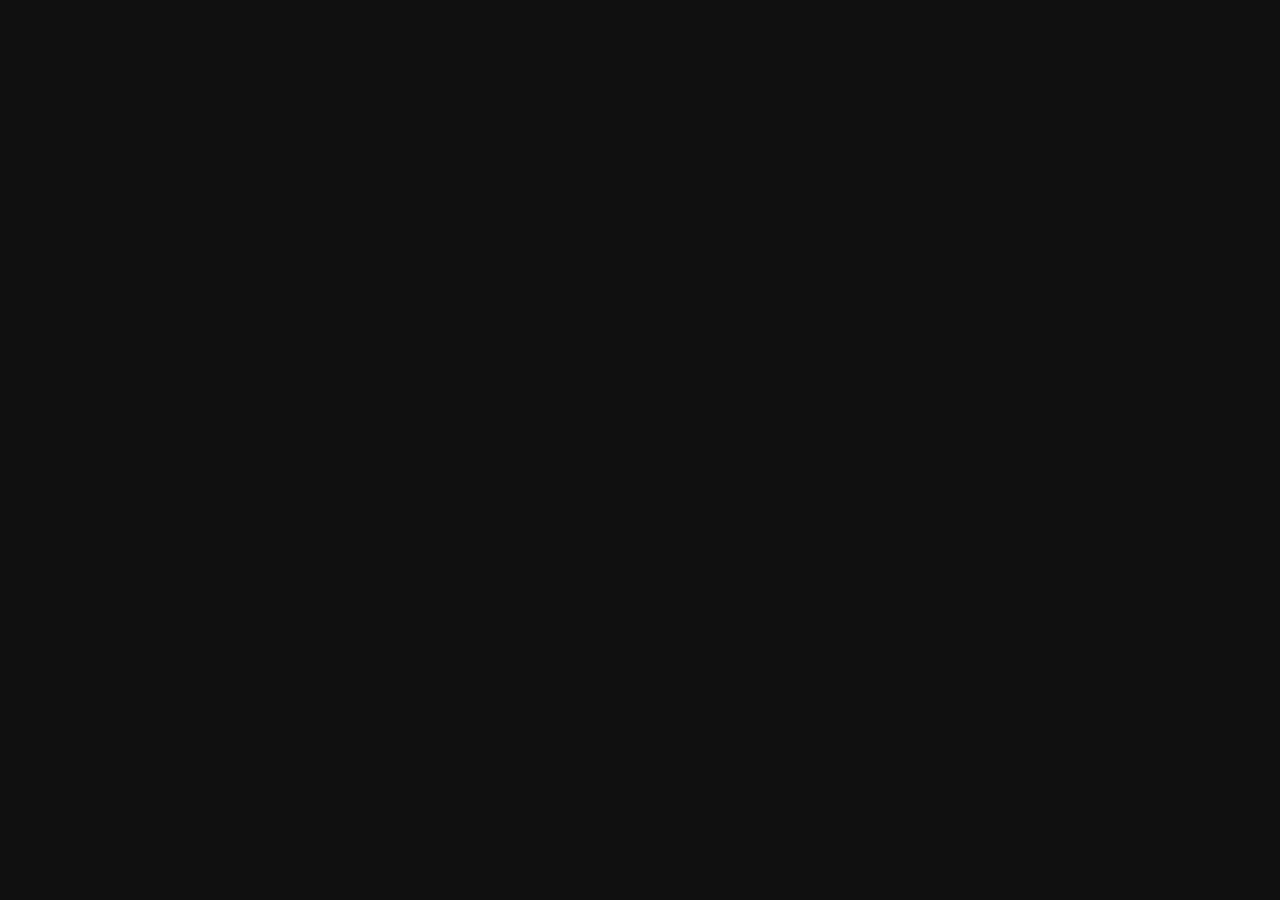
==== index.html @ d706f559 "first commit" ====
<!DOCTYPE HTML>
<!--
	Lens by HTML5 UP
	html5up.net | @ajlkn
	Free for personal and commercial use under the CCA 3.0 license (html5up.net/license)
-->
<html>

<head>
	<title>Photography - Yousuf Naqshbandi</title>
	<meta charset="utf-8" />
	<meta name="viewport" content="width=device-width, initial-scale=1" />
	<!--[if lte IE 8]><script src="assets/js/ie/html5shiv.js"></script><![endif]-->
	<link rel="stylesheet" href="assets/css/main.css" />
	<!--[if lte IE 8]><link rel="stylesheet" href="assets/css/ie8.css" /><![endif]-->
	<!--[if lte IE 9]><link rel="stylesheet" href="assets/css/ie9.css" /><![endif]-->
	<link rel="shortcut icon" href="/media/favicons/favicon.ico">
	<link rel="icon" sizes="16x16 32x32 64x64" href="/media/favicons/favicon.ico">
	<link rel="icon" type="image/png" sizes="196x196" href="/media/favicons/favicon-192.png">
	<link rel="icon" type="image/png" sizes="160x160" href="/media/favicons/favicon-160.png">
	<link rel="icon" type="image/png" sizes="96x96" href="/media/favicons/favicon-96.png">
	<link rel="icon" type="image/png" sizes="64x64" href="/media/favicons/favicon-64.png">
	<link rel="icon" type="image/png" sizes="32x32" href="/media/favicons/favicon-32.png">
	<link rel="icon" type="image/png" sizes="16x16" href="/media/favicons/favicon-16.png">
	<link rel="apple-touch-icon" href="/media/favicons/favicon-57.png">
	<link rel="apple-touch-icon" sizes="114x114" href="/media/favicons/favicon-114.png">
	<link rel="apple-touch-icon" sizes="72x72" href="/media/favicons/favicon-72.png">
	<link rel="apple-touch-icon" sizes="144x144" href="/media/favicons/favicon-144.png">
	<link rel="apple-touch-icon" sizes="60x60" href="/media/favicons/favicon-60.png">
	<link rel="apple-touch-icon" sizes="120x120" href="/media/favicons/favicon-120.png">
	<link rel="apple-touch-icon" sizes="76x76" href="/media/favicons/favicon-76.png">
	<link rel="apple-touch-icon" sizes="152x152" href="/media/favicons/favicon-152.png">
	<link rel="apple-touch-icon" sizes="180x180" href="/media/favicons/favicon-180.png">
	<meta name="msapplication-TileColor" content="#FFFFFF">
	<meta name="msapplication-TileImage" content="/media/favicons/favicon-144.png">
	<meta name="msapplication-config" content="/media/favicons/browserconfig.xml">
	<noscript><link rel="stylesheet" href="assets/css/noscript.css" /></noscript>
	<link rel="stylesheet" href="assets/css/remodal.css">
	<link rel="stylesheet" href="assets/css/remodal-default-theme.css">
</head>

<body class="is-loading-0 is-loading-1 is-loading-2">

	<!-- Main -->
	<div id="main">
		<div class="remodal" id="modal" data-remodal-id="modal">
			<button data-remodal-action="close" class="remodal-close"></button>

			<h2 id="exif_resolution"></h2>
			<h2 id="exif_camera"></h2>
			<h2 id="exif_lens"></h2>
			<h2 id="exif_focal_length"></h2>
			<h2 id="exif_iso"></h2>
			<h2 id="exif_shutter_speed"></h2>
			<h2 id="exif_aperture"></h2>
		</div>
		<!-- Header -->
		<header id="header">
			<img class="profile-image img-responsive pull-left" src="assets/profile.png" alt="Haider Ali Punjabi" width="180px" />

			<h1>Yousuf Naqshbandi</h1>
			<p>Photography Portfolio</p>
			<ul class="icons">
				<li><a href="https://facebook.com/yousufnaq" class="icon fa-facebook"><span class="label">Facebook</span></a></li>
				<li><a href="https://500px.com/klscapes" class="icon fa-500px"><span class="label">500px</span></a></li>
			</ul>
		</header>

		<!-- Thumbnail -->
		<section id="thumbnails">

		</section>

		<!-- Footer -->
		<footer id="footer">
			<ul class="copyright">
				<li>&copy; <a href="#">Yousuf Naqshbandi</a></li>
				<li>Maintained By: <a href="http://hackesta.org">Hack-e-Sta</a></li>
				<li>Design: <a href="http://html5up.net">HTML5 UP</a>.</li>
				<li><a href="mailto:developer@hackesta.org">Report a Problem</a></li>
			</ul>
		</footer>

	</div>

	<!-- Scripts -->
	<script src="assets/js/jquery.min.js"></script>
	<script src="assets/js/skel.min.js"></script>
	<!--[if lte IE 8]><script src="assets/js/ie/respond.min.js"></script><![endif]-->
	<script src="assets/js/remodal.min.js"></script>
	<script src="assets/js/photos.js"></script>
	<script src="assets/js/main.js"></script>

</body>

</html>
---- assets/css/main.css ----
@import url(font-awesome.min.css);
@import url("https://fonts.googleapis.com/css?family=Roboto:400,700");

/*
	Lens by HTML5 UP
	html5up.net | @ajlkn
	Free for personal and commercial use under the CCA 3.0 license (html5up.net/license)
*/

/* Reset */

	html, body, div, span, applet, object, iframe, h1, h2, h3, h4, h5, h6, p, blockquote, pre, a, abbr, acronym, address, big, cite, code, del, dfn, em, img, ins, kbd, q, s, samp, small, strike, strong, sub, sup, tt, var, b, u, i, center, dl, dt, dd, ol, ul, li, fieldset, form, label, legend, table, caption, tbody, tfoot, thead, tr, th, td, article, aside, canvas, details, embed, figure, figcaption, footer, header, hgroup, menu, nav, output, ruby, section, summary, time, mark, audio, video {
		margin: 0;
		padding: 0;
		border: 0;
		font-size: 100%;
		font: inherit;
		vertical-align: baseline;
	}

	article, aside, details, figcaption, figure, footer, header, hgroup, menu, nav, section {
		display: block;
	}

	body {
		line-height: 1;
	}

	ol, ul {
		list-style: none;
	}

	blockquote, q {
		quotes: none;
	}

	blockquote:before, blockquote:after, q:before, q:after {
		content: '';
		content: none;
	}

	table {
		border-collapse: collapse;
		border-spacing: 0;
	}

	body {
		-webkit-text-size-adjust: none;
	}

/* Box Model */

	*, *:before, *:after {
		-moz-box-sizing: border-box;
		-webkit-box-sizing: border-box;
		box-sizing: border-box;
	}

/* Basic */

	/*
		@-ms-viewport {
			width: device-width;
		}

	*/

	@media screen and (max-width: 480px) {

		html, body {
			min-width: 320px;
		}

	}

	body.is-loading-0 *, body.is-loading-0 *:before, body.is-loading-0 *:after {
		-moz-animation: none !important;
		-webkit-animation: none !important;
		-ms-animation: none !important;
		animation: none !important;
		-moz-transition: none !important;
		-webkit-transition: none !important;
		-ms-transition: none !important;
		transition: none !important;


	}

	html, body {
		background-color: #101010;
		overflow: hidden;
	}

/* Type */

	html {
		font-size: 16pt;
	}

		@media screen and (max-width: 1680px) {

			html {
				font-size: 12pt;
			}

		}

		@media screen and (max-width: 1280px) {

			html {
				font-size: 11pt;
			}

		}

	body {
		background-color: #fff;
		color: #aaa;
	}

	body, input, select, textarea {
		font-family: "Roboto", Helvetica, sans-serif;
		font-weight: 400;
		line-height: 1.65;
		font-size: 1em;
		color: #aaa;
	}

	a {
		-moz-transition: color 0.25s ease, border-bottom-color 0.25s ease;
		-webkit-transition: color 0.25s ease, border-bottom-color 0.25s ease;
		-ms-transition: color 0.25s ease, border-bottom-color 0.25s ease;
		transition: color 0.25s ease, border-bottom-color 0.25s ease;
		border-bottom: dotted 1px;
		color: inherit;
		text-decoration: none;
	}

		a:hover {
			border-bottom-color: transparent;
			color: #00D3B7;
		}

	strong, b {
		font-weight: 400;
		color: #555;
	}

	em, i {
		font-style: italic;
	}

	p {
		margin: 0 0 1.25em 0;
	}

	h1, h2, h3, h4, h5, h6 {
		font-weight: 400;
		line-height: 1.25;
		margin: 0 0 0.5em 0;
		color: #555;
	}

		h1 a, h2 a, h3 a, h4 a, h5 a, h6 a {
			color: inherit;
			text-decoration: none;
		}

	h2 {
		font-size: 1.25em;
	}

	h3 {
		font-size: 1em;
	}

	h4 {
		font-size: 0.9em;
	}

	h5 {
		font-size: 0.8em;
	}

	h6 {
		font-size: 0.7em;
	}

	sub {
		font-size: 0.8em;
		position: relative;
		top: 0.5em;
	}

	sup {
		font-size: 0.8em;
		position: relative;
		top: -0.5em;
	}

	blockquote {
		border-left: solid 4px #ccc;
		font-style: italic;
		margin: 0 0 1.25em 0;
		padding: 0.3125em 0 0.3125em 1.25em;
	}

	code {
		border-radius: 4px;
		border: solid 1px;
		font-family: "Courier New", monospace;
		font-size: 0.9em;
		margin: 0 0.25em;
		padding: 0.25em 0.65em;
		border-color: #ccc;
	}

	pre {
		-webkit-overflow-scrolling: touch;
		font-family: "Courier New", monospace;
		font-size: 0.9em;
		margin: 0 0 1.25em 0;
	}

		pre code {
			display: block;
			padding: 1em 1.5em;
			overflow-x: auto;
		}

	hr {
		border: 0;
		border-bottom: solid 1px #ccc;
		margin: 1.25em 0;
	}

		hr.major {
			margin: 1.875em 0;
		}

	.align-left {
		text-align: left;
	}

	.align-center {
		text-align: center;
	}

	.align-right {
		text-align: right;
	}

/* Button */

	input[type="submit"],
	input[type="reset"],
	input[type="button"],
	button,
	.button {
		-moz-appearance: none;
		-webkit-appearance: none;
		-ms-appearance: none;
		appearance: none;
		-moz-transition: background-color 0.25s ease-in-out, border-color 0.25s ease-in-out, color 0.25s ease-in-out;
		-webkit-transition: background-color 0.25s ease-in-out, border-color 0.25s ease-in-out, color 0.25s ease-in-out;
		-ms-transition: background-color 0.25s ease-in-out, border-color 0.25s ease-in-out, color 0.25s ease-in-out;
		transition: background-color 0.25s ease-in-out, border-color 0.25s ease-in-out, color 0.25s ease-in-out;
		background-color: transparent;
		border-radius: 4px;
		border: solid 1px #ccc;
		color: #555;
		cursor: pointer;
		display: inline-block;
		line-height: 1;
		padding: 0.75em 1.5em;
		text-align: center;
		text-decoration: none;
		white-space: nowrap;
	}

		input[type="submit"]:hover,
		input[type="reset"]:hover,
		input[type="button"]:hover,
		button:hover,
		.button:hover {
			border-color: #00D3B7;
			color: #00D3B7;
		}

			input[type="submit"]:hover:active,
			input[type="reset"]:hover:active,
			input[type="button"]:hover:active,
			button:hover:active,
			.button:hover:active {
				background-color: rgba(0, 211, 183, 0.15);
			}

		input[type="submit"].icon,
		input[type="reset"].icon,
		input[type="button"].icon,
		button.icon,
		.button.icon {
			padding-left: 1.35em;
		}

			input[type="submit"].icon:before,
			input[type="reset"].icon:before,
			input[type="button"].icon:before,
			button.icon:before,
			.button.icon:before {
				margin-right: 0.5em;
			}

		input[type="submit"].fit,
		input[type="reset"].fit,
		input[type="button"].fit,
		button.fit,
		.button.fit {
			display: block;
			margin: 0 0 0.625em 0;
			width: 100%;
		}

		input[type="submit"].small,
		input[type="reset"].small,
		input[type="button"].small,
		button.small,
		.button.small {
			font-size: 0.8em;
		}

		input[type="submit"].big,
		input[type="reset"].big,
		input[type="button"].big,
		button.big,
		.button.big {
			font-size: 1.35em;
		}

		input[type="submit"].disabled, input[type="submit"]:disabled,
		input[type="reset"].disabled,
		input[type="reset"]:disabled,
		input[type="button"].disabled,
		input[type="button"]:disabled,
		button.disabled,
		button:disabled,
		.button.disabled,
		.button:disabled {
			-moz-pointer-events: none;
			-webkit-pointer-events: none;
			-ms-pointer-events: none;
			pointer-events: none;
			opacity: 0.25;
		}

/* Form */

	form {
		margin: 0 0 1.25em 0;
	}

	label {
		color: #555;
		display: block;
		font-size: 0.9em;
		font-weight: 400;
		margin: 0 0 0.625em 0;
	}

	input[type="text"],
	input[type="password"],
	input[type="email"],
	select,
	textarea {
		-moz-appearance: none;
		-webkit-appearance: none;
		-ms-appearance: none;
		appearance: none;
		background-color: transparent;
		border-radius: 4px;
		border: solid 1px #ccc;
		color: inherit;
		display: block;
		outline: 0;
		padding: 0 0.75em;
		text-decoration: none;
		width: 100%;
	}

		input[type="text"]:invalid,
		input[type="password"]:invalid,
		input[type="email"]:invalid,
		select:invalid,
		textarea:invalid {
			box-shadow: none;
		}

		input[type="text"]:focus,
		input[type="password"]:focus,
		input[type="email"]:focus,
		select:focus,
		textarea:focus {
			border-color: #00D3B7;
		}

	.select-wrapper {
		text-decoration: none;
		display: block;
		position: relative;
	}

		.select-wrapper:before {
			-moz-osx-font-smoothing: grayscale;
			-webkit-font-smoothing: antialiased;
			font-family: FontAwesome;
			font-style: normal;
			font-weight: normal;
			text-transform: none !important;
		}

		.select-wrapper:before {
			color: #ccc;
			content: '\f107';
			display: block;
			height: 2.75em;
			line-height: 2.75em;
			pointer-events: none;
			position: absolute;
			right: 0;
			text-align: center;
			top: 0;
			width: 2.75em;
		}

		.select-wrapper select::-ms-expand {
			display: none;
		}

	input[type="text"],
	input[type="password"],
	input[type="email"],
	select {
		height: 2.75em;
	}

	textarea {
		padding: 0.75em 1em;
	}

	input[type="checkbox"],
	input[type="radio"] {
		-moz-appearance: none;
		-webkit-appearance: none;
		-ms-appearance: none;
		appearance: none;
		display: block;
		float: left;
		margin-right: -2em;
		opacity: 0;
		width: 1em;
		z-index: -1;
	}

		input[type="checkbox"] + label,
		input[type="radio"] + label {
			text-decoration: none;
			color: #aaa;
			cursor: pointer;
			display: inline-block;
			font-size: 1em;
			font-weight: 400;
			margin: 0;
			padding-left: 2.4em;
			padding-right: 0.75em;
			position: relative;
		}

			input[type="checkbox"] + label:before,
			input[type="radio"] + label:before {
				-moz-osx-font-smoothing: grayscale;
				-webkit-font-smoothing: antialiased;
				font-family: FontAwesome;
				font-style: normal;
				font-weight: normal;
				text-transform: none !important;
			}

			input[type="checkbox"] + label:before,
			input[type="radio"] + label:before {
				background: transparent;
				border-radius: 4px;
				border: solid 1px #ccc;
				content: '';
				display: inline-block;
				height: 1.65em;
				left: 0;
				line-height: 1.58125em;
				position: absolute;
				text-align: center;
				top: 0;
				width: 1.65em;
			}

		input[type="checkbox"]:checked + label:before,
		input[type="radio"]:checked + label:before {
			background-color: #555;
			border-color: #555;
			color: #fff;
			content: '\f00c';
		}

		input[type="checkbox"]:focus + label:before,
		input[type="radio"]:focus + label:before {
			border-color: #00D3B7;
		}

	input[type="checkbox"] + label:before {
		border-radius: 4px;
	}

	input[type="radio"] + label:before {
		border-radius: 100%;
	}

	::-webkit-input-placeholder {
		opacity: 1.0;
		color: #ccc !important;
	}

	:-moz-placeholder {
		opacity: 1.0;
		color: #ccc !important;
	}

	::-moz-placeholder {
		opacity: 1.0;
		color: #ccc !important;
	}

	:-ms-input-placeholder {
		opacity: 1.0;
		color: #ccc !important;
	}

	.formerize-placeholder {
		opacity: 1.0;
		color: #ccc !important;
	}

	.field {
		margin: 0 0 1.25em 0;
	}

/* Icon */

	.icon {
		text-decoration: none;
		border-bottom: none;
		position: relative;
	}

		.icon:before {
			-moz-osx-font-smoothing: grayscale;
			-webkit-font-smoothing: antialiased;
			font-family: FontAwesome;
			font-style: normal;
			font-weight: normal;
			text-transform: none !important;
		}

		.icon > .label {
			display: none;
		}

/* List */

	ol {
		list-style: decimal;
		margin: 0 0 1.25em 0;
		padding-left: 1.25em;
	}

		ol li {
			padding-left: 0.25em;
		}

	ul {
		list-style: disc;
		margin: 0 0 1.25em 0;
		padding-left: 1em;
	}

		ul li {
			padding-left: 0.5em;
		}

		ul.alt {
			list-style: none;
			padding-left: 0;
		}

			ul.alt li {
				border-top: solid 1px #ccc;
				padding: 0.5em 0;
			}

				ul.alt li:first-child {
					border-top: 0;
					padding-top: 0;
				}

		ul.icons {
			cursor: default;
			list-style: none;
			padding-left: 0;
		}

			ul.icons li {
				display: inline-block;
				padding: 0 1em 0 0;
			}

				ul.icons li:last-child {
					padding-right: 0;
				}

				ul.icons li .icon:before {
					font-size: 1.5rem;
				}

		ul.actions {
			cursor: default;
			list-style: none;
			padding-left: 0;
		}

			ul.actions li {
				display: inline-block;
				padding: 0 0.625em 0 0;
				vertical-align: middle;
			}

				ul.actions li:last-child {
					padding-right: 0;
				}

			ul.actions.small li {
				padding: 0 0.3125em 0 0;
			}

			ul.actions.vertical li {
				display: block;
				padding: 0.625em 0 0 0;
			}

				ul.actions.vertical li:first-child {
					padding-top: 0;
				}

				ul.actions.vertical li > * {
					margin-bottom: 0;
				}

			ul.actions.vertical.small li {
				padding: 0.3125em 0 0 0;
			}

				ul.actions.vertical.small li:first-child {
					padding-top: 0;
				}

			ul.actions.fit {
				display: table;
				margin-left: -0.625em;
				padding: 0;
				table-layout: fixed;
				width: calc(100% + 0.625em);
			}

				ul.actions.fit li {
					display: table-cell;
					padding: 0 0 0 0.625em;
				}

					ul.actions.fit li > * {
						margin-bottom: 0;
					}

				ul.actions.fit.small {
					margin-left: -0.3125em;
					width: calc(100% + 0.3125em);
				}

					ul.actions.fit.small li {
						padding: 0 0 0 0.3125em;
					}

	dl {
		margin: 0 0 1.25em 0;
	}

		dl dt {
			display: block;
			font-weight: 400;
			margin: 0 0 0.625em 0;
		}

		dl dd {
			margin-left: 1.25em;
		}

/* Main */

	#main {
		-moz-transition: opacity 0.75s ease, right 0.75s ease, left 0.75s ease, visibility 0.75s;
		-webkit-transition: opacity 0.75s ease, right 0.75s ease, left 0.75s ease, visibility 0.75s;
		-ms-transition: opacity 0.75s ease, right 0.75s ease, left 0.75s ease, visibility 0.75s;
		transition: opacity 0.75s ease, right 0.75s ease, left 0.75s ease, visibility 0.75s;
		-webkit-overflow-scrolling: touch;
		position: fixed;
		top: 0;
		width: 22.5em;
		height: 100%;
		background: #fff;
		outline: 0;
		overflow-x: hidden;
		overflow-y: auto;
		text-align: right;
		visibility: visible;
		z-index: 10000;
		right: 0;
	}

		#main .toggle {
			-webkit-tap-highlight-color: transparent;
			position: absolute;
			top: 0;
			width: 4em;
			height: 4em;
			background-image: url("images/close-small-alt.svg");
			background-repeat: no-repeat;
			background-size: 32px 32px;
			cursor: pointer;
			display: none;
			z-index: 1;
			background-position: 0.5em 0.5em;
			left: 0;
		}

		body.fullscreen #main {
			visibility: hidden;
			right: -22.5em;
		}

		body.is-loading-1 #main {
			opacity: 0;
			right: -2em;
		}

		@media screen and (max-width: 1280px) {

			#main {
				width: 19em;
			}

				body.fullscreen #main {
					right: -19em;
				}

		}

		@media screen and (max-width: 980px) {

			#main {
				background: rgba(255, 255, 255, 0.925);
			}

				#main .toggle {
					display: block;
				}

		}

		@media screen and (max-width: 480px) {

			#main {
				-moz-transition: opacity 0.5s ease, visibility 0.5s;
				-webkit-transition: opacity 0.5s ease, visibility 0.5s;
				-ms-transition: opacity 0.5s ease, visibility 0.5s;
				transition: opacity 0.5s ease, visibility 0.5s;
				width: 100%;
				background: #fff;
				text-align: center;
			}

				body.is-loading-1 #main {
					left: auto !important;
					right: auto !important;
				}

				body.fullscreen #main {
					left: auto !important;
					right: auto !important;
					opacity: 0;
				}

				#main .toggle {
					display: none;
				}

		}

/* Header */

	#header {
		padding: 3em 2.25em 1.75em 2.25em ;
	}

		#header h1 {
			font-size: 2.25em;
			font-weight: 700;
		}

/* Footer */

	#footer {
		padding: 2.25em 2.25em 1em 2.25em ;
	}

		#footer .copyright {
			list-style: none;
			padding: 0;
		}

			#footer .copyright li {
				display: inline-block;
				font-size: 0.8em;
				margin-left: 0.35em;
				padding: 0;
			}

				#footer .copyright li:first-child {
					margin-left: 0;
				}

/* Thumbnails */

	#thumbnails {
		display: -moz-flex;
		display: -webkit-flex;
		display: -ms-flex;
		display: flex;
		-moz-flex-wrap: wrap;
		-webkit-flex-wrap: wrap;
		-ms-flex-wrap: wrap;
		flex-wrap: wrap;
		padding: 0 0.75em;
	}

		#thumbnails article {
			position: relative;
			width: 50%;
			background: #101010;
			outline: 0;
		}

			#thumbnails article .thumbnail {
				-webkit-tap-highlight-color: transparent;
				display: block;
				position: relative;
				border: 0;
				outline: 0;
			}

				#thumbnails article .thumbnail img {
					display: block;
					width: 100%;
				}

				#thumbnails article .thumbnail:before {
					-moz-pointer-events: none;
					-webkit-pointer-events: none;
					-ms-pointer-events: none;
					pointer-events: none;
					-moz-transition: opacity 0.25s ease;
					-webkit-transition: opacity 0.25s ease;
					-ms-transition: opacity 0.25s ease;
					transition: opacity 0.25s ease;
					content: '';
					position: absolute;
					left: 0;
					top: 0;
					width: 100%;
					height: 100%;
					box-shadow: inset 0 0 0 2px #00D3B7, inset 0 0 0px 3px rgba(0, 0, 0, 0.15);
					opacity: 0;
					z-index: 1;
				}

				#thumbnails article .thumbnail:focus:before {
					opacity: 0.5;
				}

			#thumbnails article h2, #thumbnails article p {
				display: none;
			}

			#thumbnails article.active .thumbnail:before {
				opacity: 1;
			}

		@media screen and (max-width: 480px) {

			#thumbnails article .thumbnail:before {
				display: none;
			}

		}

/* Viewer */

	@-moz-keyframes spinner {
		0% {
			-moz-transform: rotate(0deg);
			-webkit-transform: rotate(0deg);
			-ms-transform: rotate(0deg);
			transform: rotate(0deg);
		}

		100% {
			-moz-transform: rotate(360deg);
			-webkit-transform: rotate(360deg);
			-ms-transform: rotate(360deg);
			transform: rotate(360deg);
		}
	}

	@-webkit-keyframes spinner {
		0% {
			-moz-transform: rotate(0deg);
			-webkit-transform: rotate(0deg);
			-ms-transform: rotate(0deg);
			transform: rotate(0deg);
		}

		100% {
			-moz-transform: rotate(360deg);
			-webkit-transform: rotate(360deg);
			-ms-transform: rotate(360deg);
			transform: rotate(360deg);
		}
	}

	@-ms-keyframes spinner {
		0% {
			-moz-transform: rotate(0deg);
			-webkit-transform: rotate(0deg);
			-ms-transform: rotate(0deg);
			transform: rotate(0deg);
		}

		100% {
			-moz-transform: rotate(360deg);
			-webkit-transform: rotate(360deg);
			-ms-transform: rotate(360deg);
			transform: rotate(360deg);
		}
	}

	@keyframes spinner {
		0% {
			-moz-transform: rotate(0deg);
			-webkit-transform: rotate(0deg);
			-ms-transform: rotate(0deg);
			transform: rotate(0deg);
		}

		100% {
			-moz-transform: rotate(360deg);
			-webkit-transform: rotate(360deg);
			-ms-transform: rotate(360deg);
			transform: rotate(360deg);
		}
	}

	#viewer {
		-moz-transition: opacity 0.75s ease, width 0.75s ease;
		-webkit-transition: opacity 0.75s ease, width 0.75s ease;
		-ms-transition: opacity 0.75s ease, width 0.75s ease;
		transition: opacity 0.75s ease, width 0.75s ease;
		position: absolute;
		top: 0;
		width: calc(100% - 22.5em);
		height: 100%;
		left: 0;
	}

		#viewer .inner {
			-moz-pointer-events: none;
			-webkit-pointer-events: none;
			-ms-pointer-events: none;
			pointer-events: none;
			position: absolute;
			top: 0;
			left: 0;
			width: 100%;
			height: 100%;
			z-index: 2;
		}

			#viewer .inner > * {
				-moz-pointer-events: auto;
				-webkit-pointer-events: auto;
				-ms-pointer-events: auto;
				pointer-events: auto;
			}

			#viewer .inner:before {
				background-image: -moz-linear-gradient(left, rgba(16,16,16,0.2), rgba(16,16,16,0) 10em, rgba(16,16,16,0)), -moz-linear-gradient(right, rgba(16,16,16,0.2), rgba(16,16,16,0) 10em, rgba(16,16,16,0));
				background-image: -webkit-linear-gradient(left, rgba(16,16,16,0.2), rgba(16,16,16,0) 10em, rgba(16,16,16,0)), -webkit-linear-gradient(right, rgba(16,16,16,0.2), rgba(16,16,16,0) 10em, rgba(16,16,16,0));
				background-image: -ms-linear-gradient(left, rgba(16,16,16,0.2), rgba(16,16,16,0) 10em, rgba(16,16,16,0)), -ms-linear-gradient(right, rgba(16,16,16,0.2), rgba(16,16,16,0) 10em, rgba(16,16,16,0));
				background-image: linear-gradient(left, rgba(16,16,16,0.2), rgba(16,16,16,0) 10em, rgba(16,16,16,0)), linear-gradient(right, rgba(16,16,16,0.2), rgba(16,16,16,0) 10em, rgba(16,16,16,0));
				content: '';
				display: block;
				position: absolute;
				top: 0;
				left: 0;
				width: 100%;
				height: 100%;
			}

			#viewer .inner .toggle {
				-webkit-tap-highlight-color: transparent;
				position: absolute;
				top: 0;
				width: 4em;
				height: 4em;
				background-image: url("images/close.svg");
				background-repeat: no-repeat;
				background-size: 64px 64px;
				cursor: pointer;
				z-index: 1;
				right: 0;
				background-position: calc(100% - 0.75em) 0.75em;
			}

			#viewer .inner .nav-next,
			#viewer .inner .nav-previous {
				-webkit-tap-highlight-color: transparent;
				position: absolute;
				top: 50%;
				width: 6em;
				height: 6em;
				margin-top: -3em;
				background-image: url("images/arrow.svg");
				background-position: center;
				background-repeat: no-repeat;
				background-size: contain;
				cursor: pointer;
			}

			#viewer .inner .nav-previous {
				-moz-transform: scaleX(-1);
				-webkit-transform: scaleX(-1);
				-ms-transform: scaleX(-1);
				transform: scaleX(-1);
				left: 0;
			}

			#viewer .inner .nav-next {
				right: 0;
			}

		#viewer .slide {
			-moz-transition: opacity 0.5s ease-in-out;
			-webkit-transition: opacity 0.5s ease-in-out;
			-ms-transition: opacity 0.5s ease-in-out;
			transition: opacity 0.5s ease-in-out;
			position: absolute;
			top: 0;
			left: 0;
			width: 100%;
			height: 100%;
			opacity: 1;
			z-index: 1;
		}

			#viewer .slide .caption {
				background-image: -moz-linear-gradient(bottom, rgba(16,16,16,0.75), rgba(16,16,16,0.25) 80%, rgba(16,16,16,0));
				background-image: -webkit-linear-gradient(bottom, rgba(16,16,16,0.75), rgba(16,16,16,0.25) 80%, rgba(16,16,16,0));
				background-image: -ms-linear-gradient(bottom, rgba(16,16,16,0.75), rgba(16,16,16,0.25) 80%, rgba(16,16,16,0));
				background-image: linear-gradient(bottom, rgba(16,16,16,0.75), rgba(16,16,16,0.25) 80%, rgba(16,16,16,0));
				padding: 2em 2em 0.75em 2em ;
				position: absolute;
				bottom: 0;
				left: 0;
				width: 100%;
				color: rgba(255, 255, 255, 0.5);
				z-index: 1;
			}

				#viewer .slide .caption h2, #viewer .slide .caption h3, #viewer .slide .caption h4, #viewer .slide .caption h5, #viewer .slide .caption h6 {
					color: #fff;
				}

			#viewer .slide .image {
				-moz-transition: opacity 0.5s ease-in-out;
				-webkit-transition: opacity 0.5s ease-in-out;
				-ms-transition: opacity 0.5s ease-in-out;
				transition: opacity 0.5s ease-in-out;
				position: absolute;
				top: 0;
				left: 0;
				width: 100%;
				height: 100%;
				background-repeat: no-repeat;
				background-size: contain;
				opacity: 0;
			}

			#viewer .slide:before {
				-moz-animation: spinner 1s linear infinite;
				-webkit-animation: spinner 1s linear infinite;
				-ms-animation: spinner 1s linear infinite;
				animation: spinner 1s linear infinite;
				-moz-transition: opacity 0.5s ease-in-out;
				-webkit-transition: opacity 0.5s ease-in-out;
				-ms-transition: opacity 0.5s ease-in-out;
				transition: opacity 0.5s ease-in-out;
				content: '';
				display: block;
				position: absolute;
				top: 50%;
				left: 50%;
				width: 3em;
				height: 3em;
				background-image: url("images/spinner.svg");
				background-position: center;
				background-repeat: no-repeat;
				background-size: contain;
				margin: -1.5em 0 0 -1.5em;
				opacity: 0;
			}

			#viewer .slide.loading:before {
				opacity: 1;
			}

			#viewer .slide.active .image {
				opacity: 1;
			}

		body.fullscreen #viewer {
			width: 100%;
		}

			body.fullscreen #viewer .inner .toggle {
				background-image: url("images/open.svg");
			}

		body.is-loading-1 #viewer {
			opacity: 0;
		}

		body.is-loading-2 #viewer .slide {
			opacity: 0;
		}

		@media screen and (max-width: 1280px) {

			#viewer {
				width: calc(100% - 19em);
			}

		}

		@media screen and (max-width: 980px) {

			#viewer {
				width: 100%;
			}

				#viewer .inner .toggle {
					-moz-transition: opacity 0.75s ease;
					-webkit-transition: opacity 0.75s ease;
					-ms-transition: opacity 0.75s ease;
					transition: opacity 0.75s ease;
					background-image: url("images/open.svg");
					opacity: 0;
					right: 0;
				}

				body.fullscreen #viewer .inner .toggle {
					opacity: 1;
				}

		}

		@media screen and (max-width: 736px) {

			#viewer .inner .toggle {
				background-size: 32px 32px;
			}

			#viewer .inner .nav-next,
			#viewer .inner .nav-previous {
				background-image: url("images/arrow-small.svg");
				background-size: 32px 32px;
			}

			body.fullscreen #viewer .inner .toggle {
				background-image: url("images/open-small.svg");
			}

		}

		@media screen and (max-width: 480px) {

			#viewer {
				-moz-transition: opacity 0.5s ease;
				-webkit-transition: opacity 0.5s ease;
				-ms-transition: opacity 0.5s ease;
				transition: opacity 0.5s ease;
				-moz-transition-delay: 0s;
				-webkit-transition-delay: 0s;
				-ms-transition-delay: 0s;
				transition-delay: 0s;
				opacity: 0;
			}

				#viewer .inner .toggle {
					background-image: url("images/close-small.svg") !important;
					background-size: 32px 32px;
				}

				body.fullscreen #viewer {
					-moz-transition-delay: 0.5s;
					-webkit-transition-delay: 0.5s;
					-ms-transition-delay: 0.5s;
					transition-delay: 0.5s;
					opacity: 1;
				}

		}
	.open500 {
		color: #fff;
bottom: 0;
right: 0;
position: absolute;
padding: 2em 2em 0.75em 2em;
font-size: 1.3em;
	}
		.open500 a{
			z-index: 2;
		}
		.openExif {
			color: #fff;
	bottom: 0;
	right: 50px;
	position: absolute;
	padding: 2em 2em 0.75em 2em;
	font-size: 1.3em;
		}
			.openExif a{
				z-index: 2;
			}
---- assets/css/ie8.css ----
/*
	Lens by HTML5 UP
	html5up.net | @ajlkn
	Free for personal and commercial use under the CCA 3.0 license (html5up.net/license)
*/

/* Viewer */

	#viewer {
		width: 100%;
	}
---- assets/css/ie9.css ----
/*
	Lens by HTML5 UP
	html5up.net | @ajlkn
	Free for personal and commercial use under the CCA 3.0 license (html5up.net/license)
*/

/* Thumbnails */

	#thumbnails:after {
		content: '';
		display: block;
		clear: both;
	}

	#thumbnails article {
		float: left;
	}

/* Viewer */

	#viewer .inner {
		box-shadow: inset 0 0 9em 2em rgba(16, 16, 16, 0.2);
	}

		#viewer .inner:before {
			display: none;
		}

	#viewer .slide .caption {
		background-color: rgba(16, 16, 16, 0.5);
	}
---- assets/css/noscript.css ----
/*
	Lens by HTML5 UP
	html5up.net | @ajlkn
	Free for personal and commercial use under the CCA 3.0 license (html5up.net/license)
*/

/* Main */

	#main {
		opacity: 1 !important;
		right: 0 !important;
	}

	body:before {
		content: 'Javascript is disabled :(';
		display: block;
		position: absolute;
		top: 50%;
		width: calc(100% - 22.5em * 0.333333333);
		height: 4em;
		margin-top: -2em;
		color: #272727;
		cursor: default;
		font-size: 3em;
		line-height: 4em;
		text-align: center;
		white-space: nowrap;
		left: 0;
	}
---- assets/css/remodal.css ----
/*
 *  Remodal - v1.1.1
 *  Responsive, lightweight, fast, synchronized with CSS animations, fully customizable modal window plugin with declarative configuration and hash tracking.
 *  http://vodkabears.github.io/remodal/
 *
 *  Made by Ilya Makarov
 *  Under MIT License
 */

/* ==========================================================================
   Remodal's necessary styles
   ========================================================================== */

/* Hide scroll bar */

html.remodal-is-locked {
  overflow: hidden;

  -ms-touch-action: none;
  touch-action: none;
}

/* Anti FOUC */

.remodal,
[data-remodal-id] {
  display: none;
}

/* Necessary styles of the overlay */

.remodal-overlay {
  position: fixed;
  z-index: 9999;
  top: -5000px;
  right: -5000px;
  bottom: -5000px;
  left: -5000px;

  display: none;
}

/* Necessary styles of the wrapper */

.remodal-wrapper {
  position: fixed;
  z-index: 10000;
  top: 0;
  right: 0;
  bottom: 0;
  left: 0;

  display: none;
  overflow: auto;

  text-align: center;

  -webkit-overflow-scrolling: touch;
}

.remodal-wrapper:after {
  display: inline-block;

  height: 100%;
  margin-left: -0.05em;

  content: "";
}

/* Fix iPad, iPhone glitches */

.remodal-overlay,
.remodal-wrapper {
  -webkit-backface-visibility: hidden;
  backface-visibility: hidden;
}

/* Necessary styles of the modal dialog */

.remodal {
  position: relative;

  outline: none;

  -webkit-text-size-adjust: 100%;
  -ms-text-size-adjust: 100%;
  text-size-adjust: 100%;
}

.remodal-is-initialized {
  /* Disable Anti-FOUC */
  display: inline-block;
}
---- assets/css/remodal-default-theme.css ----
/*
 *  Remodal - v1.1.1
 *  Responsive, lightweight, fast, synchronized with CSS animations, fully customizable modal window plugin with declarative configuration and hash tracking.
 *  http://vodkabears.github.io/remodal/
 *
 *  Made by Ilya Makarov
 *  Under MIT License
 */

/* ==========================================================================
   Remodal's default mobile first theme
   ========================================================================== */

/* Default theme styles for the background */

.remodal-bg.remodal-is-opening,
.remodal-bg.remodal-is-opened {
  -webkit-filter: blur(3px);
  filter: blur(3px);
}

/* Default theme styles of the overlay */

.remodal-overlay {
  background: rgba(43, 46, 56, 0.9);
}

.remodal-overlay.remodal-is-opening,
.remodal-overlay.remodal-is-closing {
  -webkit-animation-duration: 0.3s;
  animation-duration: 0.3s;
  -webkit-animation-fill-mode: forwards;
  animation-fill-mode: forwards;
}

.remodal-overlay.remodal-is-opening {
  -webkit-animation-name: remodal-overlay-opening-keyframes;
  animation-name: remodal-overlay-opening-keyframes;
}

.remodal-overlay.remodal-is-closing {
  -webkit-animation-name: remodal-overlay-closing-keyframes;
  animation-name: remodal-overlay-closing-keyframes;
}

/* Default theme styles of the wrapper */

.remodal-wrapper {
  padding: 10px 10px 0;
}

/* Default theme styles of the modal dialog */

.remodal {
  box-sizing: border-box;
  margin-bottom: 10px;
  padding: 35px;

  -webkit-transform: translate3d(0, 0, 0);
  transform: translate3d(0, 0, 0);

  color: #2b2e38;
  background: #fff;
}

.remodal.remodal-is-opening,
.remodal.remodal-is-closing {
  -webkit-animation-duration: 0.3s;
  animation-duration: 0.3s;
  -webkit-animation-fill-mode: forwards;
  animation-fill-mode: forwards;
}

.remodal.remodal-is-opening {
  -webkit-animation-name: remodal-opening-keyframes;
  animation-name: remodal-opening-keyframes;
}

.remodal.remodal-is-closing {
  -webkit-animation-name: remodal-closing-keyframes;
  animation-name: remodal-closing-keyframes;
}

/* Vertical align of the modal dialog */

.remodal,
.remodal-wrapper:after {
  vertical-align: middle;
}

/* Close button */

.remodal-close {
  position: absolute;
  top: 0;
  left: 0;

  display: block;
  overflow: visible;

  width: 35px;
  height: 35px;
  margin: 0;
  padding: 0;

  cursor: pointer;
  -webkit-transition: color 0.2s;
  transition: color 0.2s;
  text-decoration: none;

  color: #95979c;
  border: 0;
  outline: 0;
  background: transparent;
}

.remodal-close:hover,
.remodal-close:focus {
  color: #2b2e38;
}

.remodal-close:before {
  font-family: Arial, "Helvetica CY", "Nimbus Sans L", sans-serif !important;
  font-size: 25px;
  line-height: 35px;

  position: absolute;
  top: 0;
  left: 0;

  display: block;

  width: 35px;

  content: "\00d7";
  text-align: center;
}

/* Dialog buttons */

.remodal-confirm,
.remodal-cancel {
  font: inherit;

  display: inline-block;
  overflow: visible;

  min-width: 110px;
  margin: 0;
  padding: 12px 0;

  cursor: pointer;
  -webkit-transition: background 0.2s;
  transition: background 0.2s;
  text-align: center;
  vertical-align: middle;
  text-decoration: none;

  border: 0;
  outline: 0;
}

.remodal-confirm {
  color: #fff;
  background: #81c784;
}

.remodal-confirm:hover,
.remodal-confirm:focus {
  background: #66bb6a;
}

.remodal-cancel {
  color: #fff;
  background: #e57373;
}

.remodal-cancel:hover,
.remodal-cancel:focus {
  background: #ef5350;
}

/* Remove inner padding and border in Firefox 4+ for the button tag. */

.remodal-confirm::-moz-focus-inner,
.remodal-cancel::-moz-focus-inner,
.remodal-close::-moz-focus-inner {
  padding: 0;

  border: 0;
}

/* Keyframes
   ========================================================================== */

@-webkit-keyframes remodal-opening-keyframes {
  from {
    -webkit-transform: scale(1.05);
    transform: scale(1.05);

    opacity: 0;
  }
  to {
    -webkit-transform: none;
    transform: none;

    opacity: 1;

    -webkit-filter: blur(0);
    filter: blur(0);
  }
}

@keyframes remodal-opening-keyframes {
  from {
    -webkit-transform: scale(1.05);
    transform: scale(1.05);

    opacity: 0;
  }
  to {
    -webkit-transform: none;
    transform: none;

    opacity: 1;

    -webkit-filter: blur(0);
    filter: blur(0);
  }
}

@-webkit-keyframes remodal-closing-keyframes {
  from {
    -webkit-transform: scale(1);
    transform: scale(1);

    opacity: 1;
  }
  to {
    -webkit-transform: scale(0.95);
    transform: scale(0.95);

    opacity: 0;

    -webkit-filter: blur(0);
    filter: blur(0);
  }
}

@keyframes remodal-closing-keyframes {
  from {
    -webkit-transform: scale(1);
    transform: scale(1);

    opacity: 1;
  }
  to {
    -webkit-transform: scale(0.95);
    transform: scale(0.95);

    opacity: 0;

    -webkit-filter: blur(0);
    filter: blur(0);
  }
}

@-webkit-keyframes remodal-overlay-opening-keyframes {
  from {
    opacity: 0;
  }
  to {
    opacity: 1;
  }
}

@keyframes remodal-overlay-opening-keyframes {
  from {
    opacity: 0;
  }
  to {
    opacity: 1;
  }
}

@-webkit-keyframes remodal-overlay-closing-keyframes {
  from {
    opacity: 1;
  }
  to {
    opacity: 0;
  }
}

@keyframes remodal-overlay-closing-keyframes {
  from {
    opacity: 1;
  }
  to {
    opacity: 0;
  }
}

/* Media queries
   ========================================================================== */

@media only screen and (min-width: 641px) {
  .remodal {
    max-width: 700px;
  }
}

/* IE8
   ========================================================================== */

.lt-ie9 .remodal-overlay {
  background: #2b2e38;
}

.lt-ie9 .remodal {
  width: 700px;
}
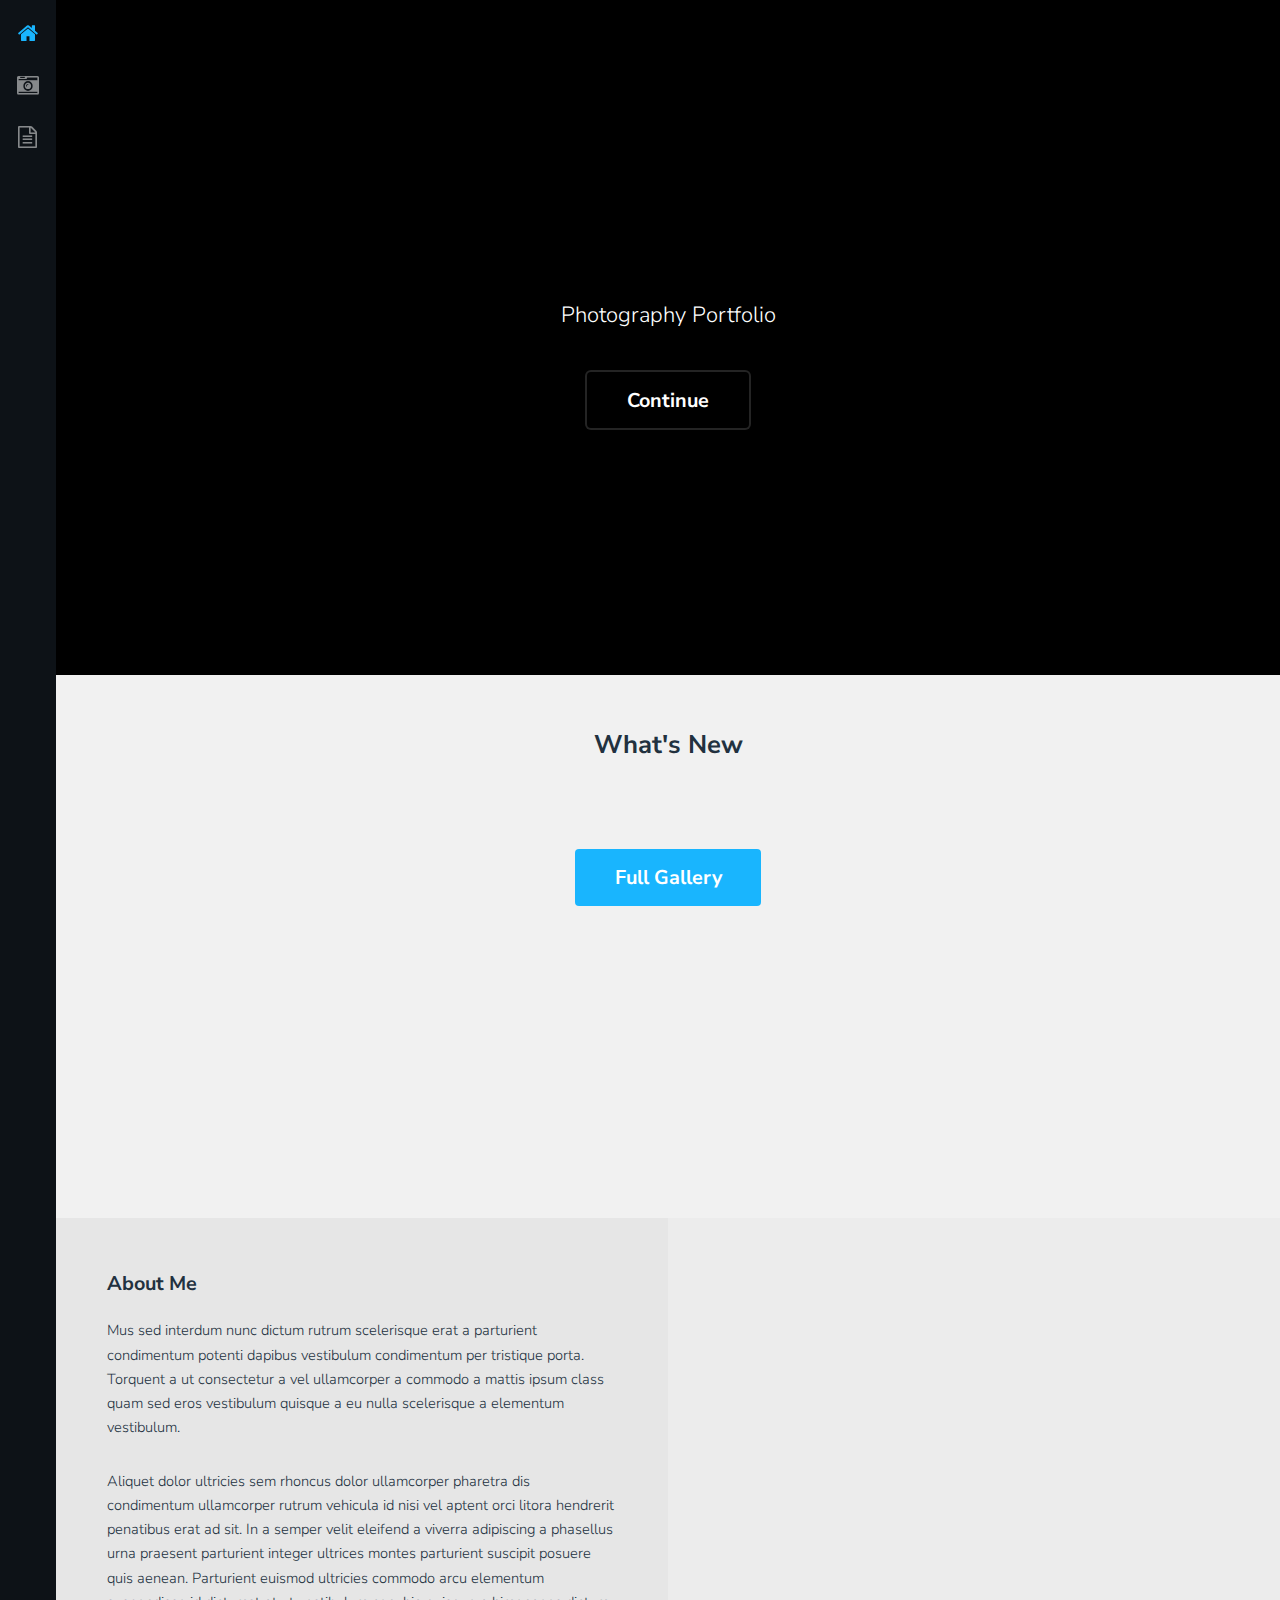
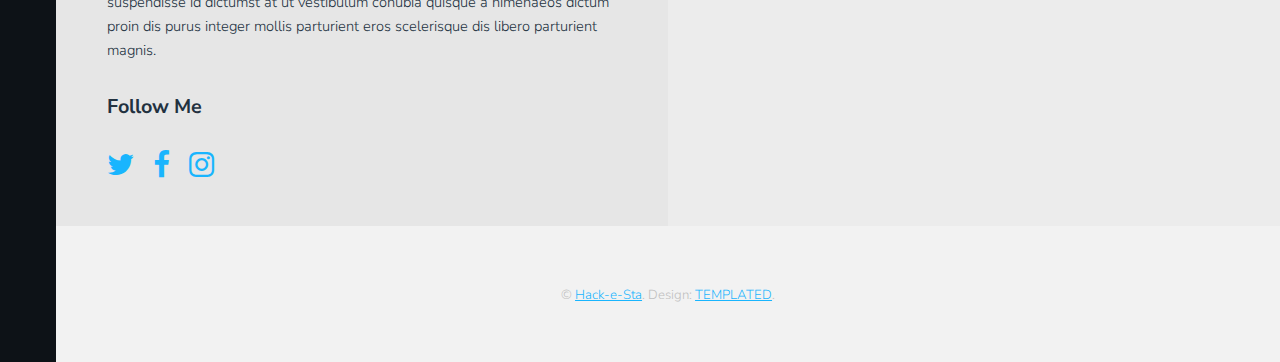
==== commit 8a1c7df9: "Update" ====
--- a/index.html
+++ b/index.html
@@ -1,96 +1,96 @@
 <!DOCTYPE HTML>
 <!--
-	Lens by HTML5 UP
-	html5up.net | @ajlkn
-	Free for personal and commercial use under the CCA 3.0 license (html5up.net/license)
+	Snapshot by TEMPLATED
+	templated.co @templatedco
+	Released for free under the Creative Commons Attribution 3.0 license (templated.co/license)
 -->
 <html>
+	<head>
+		<title>Snapshot - Photography Template</title>
+		<meta charset="utf-8" />
+		<meta name="viewport" content="width=device-width, initial-scale=1" />
+		<link rel="stylesheet" href="assets/css/main.css" />
+	</head>
+	<body>
+		<div class="page-wrap">
 
-<head>
-	<title>Photography - Yousuf Naqshbandi</title>
-	<meta charset="utf-8" />
-	<meta name="viewport" content="width=device-width, initial-scale=1" />
-	<!--[if lte IE 8]><script src="assets/js/ie/html5shiv.js"></script><![endif]-->
-	<link rel="stylesheet" href="assets/css/main.css" />
-	<!--[if lte IE 8]><link rel="stylesheet" href="assets/css/ie8.css" /><![endif]-->
-	<!--[if lte IE 9]><link rel="stylesheet" href="assets/css/ie9.css" /><![endif]-->
-	<link rel="shortcut icon" href="/media/favicons/favicon.ico">
-	<link rel="icon" sizes="16x16 32x32 64x64" href="/media/favicons/favicon.ico">
-	<link rel="icon" type="image/png" sizes="196x196" href="/media/favicons/favicon-192.png">
-	<link rel="icon" type="image/png" sizes="160x160" href="/media/favicons/favicon-160.png">
-	<link rel="icon" type="image/png" sizes="96x96" href="/media/favicons/favicon-96.png">
-	<link rel="icon" type="image/png" sizes="64x64" href="/media/favicons/favicon-64.png">
-	<link rel="icon" type="image/png" sizes="32x32" href="/media/favicons/favicon-32.png">
-	<link rel="icon" type="image/png" sizes="16x16" href="/media/favicons/favicon-16.png">
-	<link rel="apple-touch-icon" href="/media/favicons/favicon-57.png">
-	<link rel="apple-touch-icon" sizes="114x114" href="/media/favicons/favicon-114.png">
-	<link rel="apple-touch-icon" sizes="72x72" href="/media/favicons/favicon-72.png">
-	<link rel="apple-touch-icon" sizes="144x144" href="/media/favicons/favicon-144.png">
-	<link rel="apple-touch-icon" sizes="60x60" href="/media/favicons/favicon-60.png">
-	<link rel="apple-touch-icon" sizes="120x120" href="/media/favicons/favicon-120.png">
-	<link rel="apple-touch-icon" sizes="76x76" href="/media/favicons/favicon-76.png">
-	<link rel="apple-touch-icon" sizes="152x152" href="/media/favicons/favicon-152.png">
-	<link rel="apple-touch-icon" sizes="180x180" href="/media/favicons/favicon-180.png">
-	<meta name="msapplication-TileColor" content="#FFFFFF">
-	<meta name="msapplication-TileImage" content="/media/favicons/favicon-144.png">
-	<meta name="msapplication-config" content="/media/favicons/browserconfig.xml">
-	<noscript><link rel="stylesheet" href="assets/css/noscript.css" /></noscript>
-	<link rel="stylesheet" href="assets/css/remodal.css">
-	<link rel="stylesheet" href="assets/css/remodal-default-theme.css">
-</head>
+			<!-- Nav -->
+				<nav id="nav">
+					<ul>
+						<li><a href="index.html" class="active"><span class="icon fa-home"></span></a></li>
+						<li><a href="gallery.html"><span class="icon fa-camera-retro"></span></a></li>
+						<li><a href="generic.html"><span class="icon fa-file-text-o"></span></a></li>
+					</ul>
+				</nav>
 
-<body class="is-loading-0 is-loading-1 is-loading-2">
+			<!-- Main -->
+				<section id="main">
 
-	<!-- Main -->
-	<div id="main">
-		<div class="remodal" id="modal" data-remodal-id="modal">
-			<button data-remodal-action="close" class="remodal-close"></button>
+					<!-- Banner -->
+						<section id="banner">
+							<div class="inner">
+								<img src="" alt="" id="userphoto">
+								<h1 id="fullname"></h1>
+								<p>Photography Portfolio</p>
+								<ul class="actions">
+									<li><a href="#galleries" class="button alt scrolly big">Continue</a></li>
+								</ul>
+							</div>
+						</section>
 
-			<h2 id="exif_resolution"></h2>
-			<h2 id="exif_camera"></h2>
-			<h2 id="exif_lens"></h2>
-			<h2 id="exif_focal_length"></h2>
-			<h2 id="exif_iso"></h2>
-			<h2 id="exif_shutter_speed"></h2>
-			<h2 id="exif_aperture"></h2>
+					<!-- Gallery -->
+						<section id="galleries">
+
+							<!-- Photo Galleries -->
+								<div class="gallery">
+									<header class="special">
+										<h2>What's New</h2>
+									</header>
+									<div class="content">
+										<!-- <div class="media">
+											<a href="images/fulls/01.jpg"><img src="images/thumbs/01.jpg" alt="" title="This right here is a caption." /></a>
+										</div> -->
+										
+									</div>
+									<footer>
+										<a href="gallery.html" class="button big">Full Gallery</a>
+									</footer>
+								</div>
+						</section>
+
+					<!-- Contact -->
+						<section id="contact">
+							<!-- Social -->
+								<div class="social column">
+									<h3>About Me</h3>
+									<p>Mus sed interdum nunc dictum rutrum scelerisque erat a parturient condimentum potenti dapibus vestibulum condimentum per tristique porta. Torquent a ut consectetur a vel ullamcorper a commodo a mattis ipsum class quam sed eros vestibulum quisque a eu nulla scelerisque a elementum vestibulum.</p>
+									<p>Aliquet dolor ultricies sem rhoncus dolor ullamcorper pharetra dis condimentum ullamcorper rutrum vehicula id nisi vel aptent orci litora hendrerit penatibus erat ad sit. In a semper velit eleifend a viverra adipiscing a phasellus urna praesent parturient integer ultrices montes parturient suscipit posuere quis aenean. Parturient euismod ultricies commodo arcu elementum suspendisse id dictumst at ut vestibulum conubia quisque a himenaeos dictum proin dis purus integer mollis parturient eros scelerisque dis libero parturient magnis.</p>
+									<h3>Follow Me</h3>
+									<ul class="icons">
+										<li><a href="#" class="icon fa-twitter"><span class="label">Twitter</span></a></li>
+										<li><a href="#" class="icon fa-facebook"><span class="label">Facebook</span></a></li>
+										<li><a href="#" class="icon fa-instagram"><span class="label">Instagram</span></a></li>
+									</ul>
+								</div>
+
+						</section>
+
+					<!-- Footer -->
+						<footer id="footer">
+							<div class="copyright">
+								&copy; <a href="http://hackesta.org">Hack-e-Sta</a>. Design: <a href="https://templated.co/">TEMPLATED</a>.
+							</div>
+						</footer>
+				</section>
 		</div>
-		<!-- Header -->
-		<header id="header">
-			<img class="profile-image img-responsive pull-left" src="assets/profile.png" alt="Haider Ali Punjabi" width="180px" />
 
-			<h1>Yousuf Naqshbandi</h1>
-			<p>Photography Portfolio</p>
-			<ul class="icons">
-				<li><a href="https://facebook.com/yousufnaq" class="icon fa-facebook"><span class="label">Facebook</span></a></li>
-				<li><a href="https://500px.com/klscapes" class="icon fa-500px"><span class="label">500px</span></a></li>
-			</ul>
-		</header>
+		<!-- Scripts -->
+			<script src="assets/js/jquery.min.js"></script>
+			<script src="assets/js/jquery.poptrox.min.js"></script>
+			<script src="assets/js/jquery.scrolly.min.js"></script>
+			<script src="assets/js/skel.min.js"></script>
+			<script src="assets/js/util.js"></script>
+			<script src="assets/js/main.js"></script>
 
-		<!-- Thumbnail -->
-		<section id="thumbnails">
-
-		</section>
-
-		<!-- Footer -->
-		<footer id="footer">
-			<ul class="copyright">
-				<li>&copy; <a href="#">Yousuf Naqshbandi</a></li>
-				<li>Maintained By: <a href="http://hackesta.org">Hack-e-Sta</a></li>
-				<li>Design: <a href="http://html5up.net">HTML5 UP</a>.</li>
-				<li><a href="mailto:developer@hackesta.org">Report a Problem</a></li>
-			</ul>
-		</footer>
-
-	</div>
-
-	<!-- Scripts -->
-	<script src="assets/js/jquery.min.js"></script>
-	<script src="assets/js/skel.min.js"></script>
-	<!--[if lte IE 8]><script src="assets/js/ie/respond.min.js"></script><![endif]-->
-	<script src="assets/js/remodal.min.js"></script>
-	<script src="assets/js/photos.js"></script>
-	<script src="assets/js/main.js"></script>
-
-</body>
-
+	</body>
 </html>
--- a/assets/css/main.css
+++ b/assets/css/main.css
@@ -1,10 +1,10 @@
 @import url(font-awesome.min.css);
-@import url("https://fonts.googleapis.com/css?family=Roboto:400,700");
+@import url("https://fonts.googleapis.com/css?family=Nunito+Sans:300,400,600");
 
 /*
-	Lens by HTML5 UP
-	html5up.net | @ajlkn
-	Free for personal and commercial use under the CCA 3.0 license (html5up.net/license)
+	Snapshot by TEMPLATED
+	templated.co @templatedco
+	Released for free under the Creative Commons Attribution 3.0 license (templated.co/license)
 */
 
 /* Reset */
@@ -58,12 +58,13 @@
 
 /* Basic */
 
-	/*
-		@-ms-viewport {
-			width: device-width;
-		}
-
-	*/
+	@-ms-viewport {
+		width: device-width;
+	}
+
+	body {
+		-ms-overflow-style: scrollbar;
+	}
 
 	@media screen and (max-width: 480px) {
 
@@ -73,77 +74,87 @@
 
 	}
 
-	body.is-loading-0 *, body.is-loading-0 *:before, body.is-loading-0 *:after {
-		-moz-animation: none !important;
-		-webkit-animation: none !important;
-		-ms-animation: none !important;
-		animation: none !important;
-		-moz-transition: none !important;
-		-webkit-transition: none !important;
-		-ms-transition: none !important;
-		transition: none !important;
-
-
-	}
-
-	html, body {
-		background-color: #101010;
-		overflow: hidden;
-	}
+	body {
+		background: #fff;
+	}
+
+		body.is-loading *, body.is-loading *:before, body.is-loading *:after {
+			-moz-animation: none !important;
+			-webkit-animation: none !important;
+			-ms-animation: none !important;
+			animation: none !important;
+			-moz-transition: none !important;
+			-webkit-transition: none !important;
+			-ms-transition: none !important;
+			transition: none !important;
+		}
 
 /* Type */
-
-	html {
-		font-size: 16pt;
-	}
-
-		@media screen and (max-width: 1680px) {
-
-			html {
-				font-size: 12pt;
-			}
-
-		}
-
-		@media screen and (max-width: 1280px) {
-
-			html {
-				font-size: 11pt;
-			}
-
-		}
 
 	body {
 		background-color: #fff;
-		color: #aaa;
+		color: #22313F;
 	}
 
 	body, input, select, textarea {
-		font-family: "Roboto", Helvetica, sans-serif;
-		font-weight: 400;
+		font-family: "Nunito Sans", Arial, Helvetica, sans-serif;
+		font-size: 13pt;
+		font-weight: 300;
 		line-height: 1.65;
-		font-size: 1em;
-		color: #aaa;
-	}
+	}
+
+		@media screen and (max-width: 1680px) {
+
+			body, input, select, textarea {
+				font-size: 11pt;
+			}
+
+		}
+
+		@media screen and (max-width: 1280px) {
+
+			body, input, select, textarea {
+				font-size: 11pt;
+			}
+
+		}
+
+		@media screen and (max-width: 980px) {
+
+			body, input, select, textarea {
+				font-size: 11pt;
+			}
+
+		}
+
+		@media screen and (max-width: 736px) {
+
+			body, input, select, textarea {
+				font-size: 12pt;
+			}
+
+		}
+
+		@media screen and (max-width: 480px) {
+
+			body, input, select, textarea {
+				font-size: 12pt;
+			}
+
+		}
 
 	a {
-		-moz-transition: color 0.25s ease, border-bottom-color 0.25s ease;
-		-webkit-transition: color 0.25s ease, border-bottom-color 0.25s ease;
-		-ms-transition: color 0.25s ease, border-bottom-color 0.25s ease;
-		transition: color 0.25s ease, border-bottom-color 0.25s ease;
-		border-bottom: dotted 1px;
-		color: inherit;
-		text-decoration: none;
+		text-decoration: underline;
+		color: #19B5FE;
 	}
 
 		a:hover {
-			border-bottom-color: transparent;
-			color: #00D3B7;
+			text-decoration: none;
+			color: #019be3;
 		}
 
 	strong, b {
-		font-weight: 400;
-		color: #555;
+		font-weight: 700;
 	}
 
 	em, i {
@@ -151,14 +162,13 @@
 	}
 
 	p {
-		margin: 0 0 1.25em 0;
+		margin: 0 0 2em 0;
 	}
 
 	h1, h2, h3, h4, h5, h6 {
-		font-weight: 400;
-		line-height: 1.25;
-		margin: 0 0 0.5em 0;
-		color: #555;
+		font-weight: 700;
+		line-height: 1.5;
+		margin: 0 0 1em 0;
 	}
 
 		h1 a, h2 a, h3 a, h4 a, h5 a, h6 a {
@@ -166,20 +176,40 @@
 			text-decoration: none;
 		}
 
+	h1 {
+		font-size: 2em;
+	}
+
+		@media screen and (max-width: 480px) {
+
+			h1 {
+				font-size: 1.5em;
+			}
+
+		}
+
 	h2 {
-		font-size: 1.25em;
-	}
+		font-size: 1.75em;
+	}
+
+		@media screen and (max-width: 480px) {
+
+			h2 {
+				font-size: 1.4em;
+			}
+
+		}
 
 	h3 {
-		font-size: 1em;
+		font-size: 1.35em;
 	}
 
 	h4 {
+		font-size: 1.1em;
+	}
+
+	h5 {
 		font-size: 0.9em;
-	}
-
-	h5 {
-		font-size: 0.8em;
 	}
 
 	h6 {
@@ -199,10 +229,10 @@
 	}
 
 	blockquote {
-		border-left: solid 4px #ccc;
+		border-left: solid 4px;
 		font-style: italic;
-		margin: 0 0 1.25em 0;
-		padding: 0.3125em 0 0.3125em 1.25em;
+		margin: 0 0 2em 0;
+		padding: 0.5em 0 0.5em 2em;
 	}
 
 	code {
@@ -212,30 +242,30 @@
 		font-size: 0.9em;
 		margin: 0 0.25em;
 		padding: 0.25em 0.65em;
-		border-color: #ccc;
 	}
 
 	pre {
 		-webkit-overflow-scrolling: touch;
 		font-family: "Courier New", monospace;
 		font-size: 0.9em;
-		margin: 0 0 1.25em 0;
+		margin: 0 0 2em 0;
 	}
 
 		pre code {
 			display: block;
+			line-height: 1.75;
 			padding: 1em 1.5em;
 			overflow-x: auto;
 		}
 
 	hr {
 		border: 0;
-		border-bottom: solid 1px #ccc;
-		margin: 1.25em 0;
+		border-bottom: solid 1px;
+		margin: 2em 0;
 	}
 
 		hr.major {
-			margin: 1.875em 0;
+			margin: 3em 0;
 		}
 
 	.align-left {
@@ -249,6 +279,27 @@
 	.align-right {
 		text-align: right;
 	}
+
+/* Box */
+
+	.box {
+		border-radius: 4px;
+		border: solid 1px rgba(144, 144, 144, 0.25);
+		margin-bottom: 2em;
+		padding: 1.5em;
+	}
+
+		.box > :last-child,
+		.box > :last-child > :last-child,
+		.box > :last-child > :last-child > :last-child {
+			margin-bottom: 0;
+		}
+
+		.box.alt {
+			border: 0;
+			border-radius: 0;
+			padding: 0;
+		}
 
 /* Button */
 
@@ -261,38 +312,68 @@
 		-webkit-appearance: none;
 		-ms-appearance: none;
 		appearance: none;
-		-moz-transition: background-color 0.25s ease-in-out, border-color 0.25s ease-in-out, color 0.25s ease-in-out;
-		-webkit-transition: background-color 0.25s ease-in-out, border-color 0.25s ease-in-out, color 0.25s ease-in-out;
-		-ms-transition: background-color 0.25s ease-in-out, border-color 0.25s ease-in-out, color 0.25s ease-in-out;
-		transition: background-color 0.25s ease-in-out, border-color 0.25s ease-in-out, color 0.25s ease-in-out;
-		background-color: transparent;
+		-moz-transition: background-color 0.2s ease-in-out, color 0.2s ease-in-out;
+		-webkit-transition: background-color 0.2s ease-in-out, color 0.2s ease-in-out;
+		-ms-transition: background-color 0.2s ease-in-out, color 0.2s ease-in-out;
+		transition: background-color 0.2s ease-in-out, color 0.2s ease-in-out;
+		background: #19B5FE;
+		color: #FFF;
 		border-radius: 4px;
-		border: solid 1px #ccc;
-		color: #555;
+		border: 0;
 		cursor: pointer;
 		display: inline-block;
-		line-height: 1;
-		padding: 0.75em 1.5em;
+		font-weight: 700;
+		height: 2.85em;
+		line-height: 2.95em;
+		padding: 0 1.5em;
 		text-align: center;
 		text-decoration: none;
 		white-space: nowrap;
 	}
+
+		input[type="submit"].active,
+		input[type="reset"].active,
+		input[type="button"].active,
+		button.active,
+		.button.active {
+			color: #FFF;
+			background: #22313F;
+		}
+
+			input[type="submit"].active:hover,
+			input[type="reset"].active:hover,
+			input[type="button"].active:hover,
+			button.active:hover,
+			.button.active:hover {
+				color: #FFF;
+				background: #22313F;
+			}
 
 		input[type="submit"]:hover,
 		input[type="reset"]:hover,
 		input[type="button"]:hover,
 		button:hover,
 		.button:hover {
-			border-color: #00D3B7;
-			color: #00D3B7;
-		}
-
-			input[type="submit"]:hover:active,
-			input[type="reset"]:hover:active,
-			input[type="button"]:hover:active,
-			button:hover:active,
-			.button:hover:active {
-				background-color: rgba(0, 211, 183, 0.15);
+			color: #FFF;
+			background: #019be3;
+		}
+
+		input[type="submit"].alt,
+		input[type="reset"].alt,
+		input[type="button"].alt,
+		button.alt,
+		.button.alt {
+			background: none;
+			box-shadow: 0 0 0 2px rgba(144, 144, 144, 0.25);
+		}
+
+			input[type="submit"].alt:hover,
+			input[type="reset"].alt:hover,
+			input[type="button"].alt:hover,
+			button.alt:hover,
+			.button.alt:hover {
+				background: rgba(144, 144, 144, 0.075);
+				box-shadow: 0 0 0 2px rgba(144, 144, 144, 0.25);
 			}
 
 		input[type="submit"].icon,
@@ -317,7 +398,7 @@
 		button.fit,
 		.button.fit {
 			display: block;
-			margin: 0 0 0.625em 0;
+			margin: 0 0 1em 0;
 			width: 100%;
 		}
 
@@ -335,6 +416,7 @@
 		button.big,
 		.button.big {
 			font-size: 1.35em;
+			padding: 0 2em;
 		}
 
 		input[type="submit"].disabled, input[type="submit"]:disabled,
@@ -353,18 +435,122 @@
 			opacity: 0.25;
 		}
 
+		@media screen and (max-width: 480px) {
+
+			input[type="submit"],
+			input[type="reset"],
+			input[type="button"],
+			button,
+			.button {
+				padding: 0;
+			}
+
+		}
+
+/* Contact */
+
+	#contact {
+		display: -ms-flexbox;
+		-ms-flex-pack: justify;
+		display: -moz-flex;
+		display: -webkit-flex;
+		display: -ms-flex;
+		display: flex;
+		-moz-flex-wrap: wrap;
+		-webkit-flex-wrap: wrap;
+		-ms-flex-wrap: wrap;
+		flex-wrap: wrap;
+		-moz-justify-content: space-between;
+		-webkit-justify-content: space-between;
+		-ms-justify-content: space-between;
+		justify-content: space-between;
+		background: #ececec;
+	}
+
+		#contact form {
+			margin: 0;
+		}
+
+		#contact .icons {
+			margin-bottom: 1em;
+		}
+
+		#contact .column {
+			padding: 3.5em 0 1.5em 0;
+			padding-left: 3.5em;
+			padding-right: 3.5em;
+			width: 50%;
+		}
+
+			#contact .column.social {
+				background: #e6e6e6;
+			}
+
+			@media screen and (max-width: 980px) {
+
+				#contact .column {
+					padding: 2em 0 0.1em 0;
+					padding-left: 2em;
+					padding-right: 2em;
+				}
+
+			}
+
+			@media screen and (max-width: 736px) {
+
+				#contact .column {
+					width: 100%;
+				}
+
+			}
+
+			@media screen and (max-width: 480px) {
+
+				#contact .column {
+					padding: 1em 0 0.1em 0;
+					padding-left: 1em;
+					padding-right: 1em;
+				}
+
+			}
+
 /* Form */
 
 	form {
-		margin: 0 0 1.25em 0;
-	}
+		margin: 0 0 2em 0;
+	}
+
+		form .field {
+			margin-bottom: 1.5em;
+		}
+
+			form .field.half {
+				display: inline-block;
+				width: 48%;
+			}
+
+				form .field.half.first {
+					margin-right: 2.5%;
+				}
+
+		@media screen and (max-width: 980px) {
+
+			form .field.half {
+				display: block;
+				width: 100%;
+			}
+
+				form .field.half.first {
+					margin-right: 0;
+				}
+
+		}
 
 	label {
-		color: #555;
 		display: block;
 		font-size: 0.9em;
-		font-weight: 400;
-		margin: 0 0 0.625em 0;
+		font-weight: 700;
+		margin: 0 0 1em 0;
 	}
 
 	input[type="text"],
@@ -376,13 +562,12 @@
 		-webkit-appearance: none;
 		-ms-appearance: none;
 		appearance: none;
-		background-color: transparent;
 		border-radius: 4px;
-		border: solid 1px #ccc;
+		border: solid 1px rgba(25, 181, 254, 0.25);
 		color: inherit;
 		display: block;
 		outline: 0;
-		padding: 0 0.75em;
+		padding: 0 1em;
 		text-decoration: none;
 		width: 100%;
 	}
@@ -395,12 +580,16 @@
 			box-shadow: none;
 		}
 
-		input[type="text"]:focus,
+		input[type="text"]:active, input[type="text"]:focus,
+		input[type="password"]:active,
 		input[type="password"]:focus,
+		input[type="email"]:active,
 		input[type="email"]:focus,
+		select:active,
 		select:focus,
+		textarea:active,
 		textarea:focus {
-			border-color: #00D3B7;
+			border: solid 1px #19B5FE;
 		}
 
 	.select-wrapper {
@@ -419,8 +608,7 @@
 		}
 
 		.select-wrapper:before {
-			color: #ccc;
-			content: '\f107';
+			content: '\f078';
 			display: block;
 			height: 2.75em;
 			line-height: 2.75em;
@@ -464,12 +652,10 @@
 		input[type="checkbox"] + label,
 		input[type="radio"] + label {
 			text-decoration: none;
-			color: #aaa;
 			cursor: pointer;
 			display: inline-block;
 			font-size: 1em;
-			font-weight: 400;
-			margin: 0;
+			font-weight: 300;
 			padding-left: 2.4em;
 			padding-right: 0.75em;
 			position: relative;
@@ -487,9 +673,8 @@
 
 			input[type="checkbox"] + label:before,
 			input[type="radio"] + label:before {
-				background: transparent;
 				border-radius: 4px;
-				border: solid 1px #ccc;
+				border: solid 1px;
 				content: '';
 				display: inline-block;
 				height: 1.65em;
@@ -503,15 +688,7 @@
 
 		input[type="checkbox"]:checked + label:before,
 		input[type="radio"]:checked + label:before {
-			background-color: #555;
-			border-color: #555;
-			color: #fff;
 			content: '\f00c';
-		}
-
-		input[type="checkbox"]:focus + label:before,
-		input[type="radio"]:focus + label:before {
-			border-color: #00D3B7;
 		}
 
 	input[type="checkbox"] + label:before {
@@ -524,32 +701,188 @@
 
 	::-webkit-input-placeholder {
 		opacity: 1.0;
-		color: #ccc !important;
+		color: rgba(34, 49, 63, 0.25);
 	}
 
 	:-moz-placeholder {
 		opacity: 1.0;
-		color: #ccc !important;
+		color: rgba(34, 49, 63, 0.25);
 	}
 
 	::-moz-placeholder {
 		opacity: 1.0;
-		color: #ccc !important;
+		color: rgba(34, 49, 63, 0.25);
 	}
 
 	:-ms-input-placeholder {
 		opacity: 1.0;
-		color: #ccc !important;
+		color: rgba(34, 49, 63, 0.25);
 	}
 
 	.formerize-placeholder {
 		opacity: 1.0;
-		color: #ccc !important;
-	}
-
-	.field {
-		margin: 0 0 1.25em 0;
-	}
+		color: rgba(34, 49, 63, 0.25);
+	}
+
+/* Gallery */
+
+	@-moz-keyframes gallery {
+		100% {
+			opacity: 1;		}
+	}
+
+	@-webkit-keyframes gallery {
+		100% {
+			opacity: 1;		}
+	}
+
+	@-ms-keyframes gallery {
+		100% {
+			opacity: 1;		}
+	}
+
+	@keyframes gallery {
+		100% {
+			opacity: 1;		}
+	}
+
+	.gallery {
+		padding: 3.5em;
+		position: relative;
+		overflow: hidden;
+		min-height: 37em;
+	}
+
+		@media screen and (max-width: 980px) {
+
+			.gallery {
+				padding: 2em;
+				min-height: 20em;
+			}
+
+				.gallery header h2 {
+					margin-bottom: 1em;
+				}
+
+		}
+
+		@media screen and (max-width: 480px) {
+
+			.gallery {
+				padding: 1em;
+			}
+
+		}
+
+		.gallery header {
+			display: -ms-flexbox;
+			-ms-flex-pack: justify;
+			display: -moz-flex;
+			display: -webkit-flex;
+			display: -ms-flex;
+			display: flex;
+			-moz-flex-wrap: wrap;
+			-webkit-flex-wrap: wrap;
+			-ms-flex-wrap: wrap;
+			flex-wrap: wrap;
+			-moz-justify-content: space-between;
+			-webkit-justify-content: space-between;
+			-ms-justify-content: space-between;
+			justify-content: space-between;
+		}
+
+			.gallery header.special {
+				-moz-justify-content: center;
+				-webkit-justify-content: center;
+				-ms-justify-content: center;
+				justify-content: center;
+			}
+
+			@media screen and (max-width: 736px) {
+
+				.gallery header {
+					display: block;
+				}
+
+			}
+
+			@media screen and (max-width: 480px) {
+
+				.gallery header h2 {
+					margin-bottom: .5em;
+				}
+
+			}
+
+		.gallery footer {
+			text-align: center;
+			margin-top: 4em;
+		}
+
+		.gallery .content {
+			display: -ms-flexbox;
+			display: -moz-flex;
+			display: -webkit-flex;
+			display: -ms-flex;
+			display: flex;
+			-moz-flex-wrap: wrap;
+			-webkit-flex-wrap: wrap;
+			-ms-flex-wrap: wrap;
+			flex-wrap: wrap;
+			-moz-justify-content: -moz-flex-start;
+			-webkit-justify-content: -webkit-flex-start;
+			-ms-justify-content: -ms-flex-start;
+			justify-content: flex-start;
+		}
+
+			.gallery .content .media {
+				-moz-animation: gallery 0.75s ease-out 0.4s forwards;
+				-webkit-animation: gallery 0.75s ease-out 0.4s forwards;
+				-ms-animation: gallery 0.75s ease-out 0.4s forwards;
+				animation: gallery 0.75s ease-out 0.4s forwards;
+				margin-bottom: 0;
+				overflow: hidden;
+				opacity: 0;
+				position: relative;
+				width: 25%;
+			}
+
+				.gallery .content .media a {
+					display: block;
+				}
+
+				.gallery .content .media img {
+					-moz-transition: -moz-transform 0.2s ease-in-out;
+					-webkit-transition: -webkit-transform 0.2s ease-in-out;
+					-ms-transition: -ms-transform 0.2s ease-in-out;
+					transition: transform 0.2s ease-in-out;
+					max-width: 100%;
+					height: auto;
+					vertical-align: middle;
+				}
+
+				.gallery .content .media:hover img {
+					-moz-transform: scale(1.075);
+					-webkit-transform: scale(1.075);
+					-ms-transform: scale(1.075);
+					transform: scale(1.075);
+				}
+
+				@media screen and (max-width: 736px) {
+
+					.gallery .content .media {
+						width: 50%;
+					}
+
+				}
+
+				@media screen and (max-width: 480px) {
+
+					.gallery .content .media {
+						width: 100%;
+					}
+
+				}
 
 /* Icon */
 
@@ -572,11 +905,95 @@
 			display: none;
 		}
 
+/* Image */
+
+	.image {
+		border: 0;
+		display: inline-block;
+		position: relative;
+	}
+
+		.image img {
+			display: block;
+		}
+
+		.image.left, .image.right {
+			max-width: 40%;
+		}
+
+			.image.left img, .image.right img {
+				width: 100%;
+			}
+
+			@media screen and (max-width: 480px) {
+
+				.image.left, .image.right {
+					max-width: 100%;
+					width: 100%;
+				}
+
+			}
+
+		.image.left {
+			float: left;
+			margin: 0 1.5em 1em 0;
+			top: 0.25em;
+		}
+
+			@media screen and (max-width: 480px) {
+
+				.image.left {
+					float: none;
+					margin: 0 0 1em 0;
+				}
+
+			}
+
+		.image.right {
+			float: right;
+			margin: 0 0 1em 1.5em;
+			top: 0.25em;
+		}
+
+			@media screen and (max-width: 480px) {
+
+				.image.right {
+					float: none;
+					margin: 0 0 1em 0;
+				}
+
+			}
+
+		.image.fit {
+			display: block;
+			margin: 0 0 2em 0;
+			width: 100%;
+		}
+
+			.image.fit img {
+				width: 100%;
+			}
+
+		.image.special {
+			border: solid 1px rgba(144, 144, 144, 0.25);
+			padding: 1em;
+		}
+
+		.image.main {
+			display: block;
+			margin: 0 0 3em 0;
+			width: 100%;
+		}
+
+			.image.main img {
+				width: 100%;
+			}
+
 /* List */
 
 	ol {
 		list-style: decimal;
-		margin: 0 0 1.25em 0;
+		margin: 0 0 2em 0;
 		padding-left: 1.25em;
 	}
 
@@ -586,7 +1003,7 @@
 
 	ul {
 		list-style: disc;
-		margin: 0 0 1.25em 0;
+		margin: 0 0 2em 0;
 		padding-left: 1em;
 	}
 
@@ -600,7 +1017,7 @@
 		}
 
 			ul.alt li {
-				border-top: solid 1px #ccc;
+				border-top: solid 1px;
 				padding: 0.5em 0;
 			}
 
@@ -608,6 +1025,41 @@
 					border-top: 0;
 					padding-top: 0;
 				}
+
+		ul.tabs {
+			list-style: none;
+			padding-left: 0;
+		}
+
+			ul.tabs li {
+				display: inline-block;
+			}
+
+				ul.tabs li:first-child {
+					padding: 0;
+				}
+
+				@media screen and (max-width: 736px) {
+
+					ul.tabs li {
+						display: block;
+						margin: 0 0 .25em 0;
+						padding: 0;
+					}
+
+						ul.tabs li .button {
+							width: 100%;
+						}
+
+				}
+
+			@media screen and (max-width: 480px) {
+
+				ul.tabs {
+					margin-bottom: 1em;
+				}
+
+			}
 
 		ul.icons {
 			cursor: default;
@@ -625,7 +1077,7 @@
 				}
 
 				ul.icons li .icon:before {
-					font-size: 1.5rem;
+					font-size: 2em;
 				}
 
 		ul.actions {
@@ -636,7 +1088,7 @@
 
 			ul.actions li {
 				display: inline-block;
-				padding: 0 0.625em 0 0;
+				padding: 0 1em 0 0;
 				vertical-align: middle;
 			}
 
@@ -645,12 +1097,12 @@
 				}
 
 			ul.actions.small li {
-				padding: 0 0.3125em 0 0;
+				padding: 0 0.5em 0 0;
 			}
 
 			ul.actions.vertical li {
 				display: block;
-				padding: 0.625em 0 0 0;
+				padding: 1em 0 0 0;
 			}
 
 				ul.actions.vertical li:first-child {
@@ -662,7 +1114,7 @@
 				}
 
 			ul.actions.vertical.small li {
-				padding: 0.3125em 0 0 0;
+				padding: 0.5em 0 0 0;
 			}
 
 				ul.actions.vertical.small li:first-child {
@@ -671,15 +1123,15 @@
 
 			ul.actions.fit {
 				display: table;
-				margin-left: -0.625em;
+				margin-left: -1em;
 				padding: 0;
 				table-layout: fixed;
-				width: calc(100% + 0.625em);
+				width: calc(100% + 1em);
 			}
 
 				ul.actions.fit li {
 					display: table-cell;
-					padding: 0 0 0 0.625em;
+					padding: 0 0 0 1em;
 				}
 
 					ul.actions.fit li > * {
@@ -687,165 +1139,98 @@
 					}
 
 				ul.actions.fit.small {
-					margin-left: -0.3125em;
-					width: calc(100% + 0.3125em);
+					margin-left: -0.5em;
+					width: calc(100% + 0.5em);
 				}
 
 					ul.actions.fit.small li {
-						padding: 0 0 0 0.3125em;
+						padding: 0 0 0 0.5em;
 					}
 
+			@media screen and (max-width: 480px) {
+
+				ul.actions {
+					margin: 0 0 2em 0;
+				}
+
+					ul.actions li {
+						padding: 1em 0 0 0;
+						display: block;
+						text-align: center;
+						width: 100%;
+					}
+
+						ul.actions li:first-child {
+							padding-top: 0;
+						}
+
+						ul.actions li > * {
+							width: 100%;
+							margin: 0 !important;
+						}
+
+							ul.actions li > *.icon:before {
+								margin-left: -2em;
+							}
+
+					ul.actions.small li {
+						padding: 0.5em 0 0 0;
+					}
+
+						ul.actions.small li:first-child {
+							padding-top: 0;
+						}
+
+			}
+
 	dl {
-		margin: 0 0 1.25em 0;
+		margin: 0 0 2em 0;
 	}
 
 		dl dt {
 			display: block;
-			font-weight: 400;
-			margin: 0 0 0.625em 0;
+			font-weight: 700;
+			margin: 0 0 1em 0;
 		}
 
 		dl dd {
-			margin-left: 1.25em;
-		}
-
-/* Main */
-
-	#main {
-		-moz-transition: opacity 0.75s ease, right 0.75s ease, left 0.75s ease, visibility 0.75s;
-		-webkit-transition: opacity 0.75s ease, right 0.75s ease, left 0.75s ease, visibility 0.75s;
-		-ms-transition: opacity 0.75s ease, right 0.75s ease, left 0.75s ease, visibility 0.75s;
-		transition: opacity 0.75s ease, right 0.75s ease, left 0.75s ease, visibility 0.75s;
-		-webkit-overflow-scrolling: touch;
-		position: fixed;
-		top: 0;
-		width: 22.5em;
-		height: 100%;
-		background: #fff;
-		outline: 0;
-		overflow-x: hidden;
-		overflow-y: auto;
-		text-align: right;
-		visibility: visible;
-		z-index: 10000;
-		right: 0;
-	}
-
-		#main .toggle {
-			-webkit-tap-highlight-color: transparent;
-			position: absolute;
-			top: 0;
-			width: 4em;
-			height: 4em;
-			background-image: url("images/close-small-alt.svg");
-			background-repeat: no-repeat;
-			background-size: 32px 32px;
-			cursor: pointer;
-			display: none;
-			z-index: 1;
-			background-position: 0.5em 0.5em;
-			left: 0;
-		}
-
-		body.fullscreen #main {
-			visibility: hidden;
-			right: -22.5em;
-		}
-
-		body.is-loading-1 #main {
-			opacity: 0;
-			right: -2em;
-		}
-
-		@media screen and (max-width: 1280px) {
-
-			#main {
-				width: 19em;
-			}
-
-				body.fullscreen #main {
-					right: -19em;
-				}
-
-		}
+			margin-left: 2em;
+		}
+
+/* Section/Article */
+
+	section.special, article.special {
+		text-align: center;
+	}
+
+	section .inner, article .inner {
+		padding: 3.5em 0 1.5em 0;
+		padding-left: 3.5em;
+		padding-right: 3.5em;
+	}
 
 		@media screen and (max-width: 980px) {
 
-			#main {
-				background: rgba(255, 255, 255, 0.925);
-			}
-
-				#main .toggle {
-					display: block;
-				}
+			section .inner, article .inner {
+				padding: 2em 0 0.1em 0;
+				padding-right: 2em;
+				padding-left: 2em;
+			}
 
 		}
 
 		@media screen and (max-width: 480px) {
 
-			#main {
-				-moz-transition: opacity 0.5s ease, visibility 0.5s;
-				-webkit-transition: opacity 0.5s ease, visibility 0.5s;
-				-ms-transition: opacity 0.5s ease, visibility 0.5s;
-				transition: opacity 0.5s ease, visibility 0.5s;
-				width: 100%;
-				background: #fff;
-				text-align: center;
-			}
-
-				body.is-loading-1 #main {
-					left: auto !important;
-					right: auto !important;
-				}
-
-				body.fullscreen #main {
-					left: auto !important;
-					right: auto !important;
-					opacity: 0;
-				}
-
-				#main .toggle {
-					display: none;
-				}
-
-		}
-
-/* Header */
-
-	#header {
-		padding: 3em 2.25em 1.75em 2.25em ;
-	}
-
-		#header h1 {
-			font-size: 2.25em;
-			font-weight: 700;
-		}
-
-/* Footer */
-
-	#footer {
-		padding: 2.25em 2.25em 1em 2.25em ;
-	}
-
-		#footer .copyright {
-			list-style: none;
-			padding: 0;
-		}
-
-			#footer .copyright li {
-				display: inline-block;
-				font-size: 0.8em;
-				margin-left: 0.35em;
-				padding: 0;
-			}
-
-				#footer .copyright li:first-child {
-					margin-left: 0;
-				}
-
-/* Thumbnails */
-
-	#thumbnails {
+			section .inner, article .inner {
+				padding: 1em 0 0.1em 0;
+				padding-right: 1em;
+				padding-left: 1em;
+			}
+
+		}
+
+	section .columns, article .columns {
+		display: -ms-flexbox;
 		display: -moz-flex;
 		display: -webkit-flex;
 		display: -ms-flex;
@@ -854,413 +1239,375 @@
 		-webkit-flex-wrap: wrap;
 		-ms-flex-wrap: wrap;
 		flex-wrap: wrap;
-		padding: 0 0.75em;
-	}
-
-		#thumbnails article {
-			position: relative;
-			width: 50%;
-			background: #101010;
-			outline: 0;
-		}
-
-			#thumbnails article .thumbnail {
-				-webkit-tap-highlight-color: transparent;
-				display: block;
-				position: relative;
-				border: 0;
-				outline: 0;
-			}
-
-				#thumbnails article .thumbnail img {
-					display: block;
+		-moz-justify-content: space-between;
+		-webkit-justify-content: space-between;
+		-ms-justify-content: space-between;
+		justify-content: space-between;
+	}
+
+		section .columns.double .column, article .columns.double .column {
+			width: 48%;
+		}
+
+			@media screen and (max-width: 980px) {
+
+				section .columns.double .column, article .columns.double .column {
 					width: 100%;
 				}
 
-				#thumbnails article .thumbnail:before {
-					-moz-pointer-events: none;
-					-webkit-pointer-events: none;
-					-ms-pointer-events: none;
-					pointer-events: none;
-					-moz-transition: opacity 0.25s ease;
-					-webkit-transition: opacity 0.25s ease;
-					-ms-transition: opacity 0.25s ease;
-					transition: opacity 0.25s ease;
-					content: '';
-					position: absolute;
-					left: 0;
-					top: 0;
-					width: 100%;
-					height: 100%;
-					box-shadow: inset 0 0 0 2px #00D3B7, inset 0 0 0px 3px rgba(0, 0, 0, 0.15);
-					opacity: 0;
-					z-index: 1;
-				}
-
-				#thumbnails article .thumbnail:focus:before {
-					opacity: 0.5;
-				}
-
-			#thumbnails article h2, #thumbnails article p {
-				display: none;
-			}
-
-			#thumbnails article.active .thumbnail:before {
-				opacity: 1;
-			}
-
-		@media screen and (max-width: 480px) {
-
-			#thumbnails article .thumbnail:before {
-				display: none;
-			}
-
-		}
-
-/* Viewer */
-
-	@-moz-keyframes spinner {
-		0% {
-			-moz-transform: rotate(0deg);
-			-webkit-transform: rotate(0deg);
-			-ms-transform: rotate(0deg);
-			transform: rotate(0deg);
-		}
-
-		100% {
-			-moz-transform: rotate(360deg);
-			-webkit-transform: rotate(360deg);
-			-ms-transform: rotate(360deg);
-			transform: rotate(360deg);
-		}
-	}
-
-	@-webkit-keyframes spinner {
-		0% {
-			-moz-transform: rotate(0deg);
-			-webkit-transform: rotate(0deg);
-			-ms-transform: rotate(0deg);
-			transform: rotate(0deg);
-		}
-
-		100% {
-			-moz-transform: rotate(360deg);
-			-webkit-transform: rotate(360deg);
-			-ms-transform: rotate(360deg);
-			transform: rotate(360deg);
-		}
-	}
-
-	@-ms-keyframes spinner {
-		0% {
-			-moz-transform: rotate(0deg);
-			-webkit-transform: rotate(0deg);
-			-ms-transform: rotate(0deg);
-			transform: rotate(0deg);
-		}
-
-		100% {
-			-moz-transform: rotate(360deg);
-			-webkit-transform: rotate(360deg);
-			-ms-transform: rotate(360deg);
-			transform: rotate(360deg);
-		}
-	}
-
-	@keyframes spinner {
-		0% {
-			-moz-transform: rotate(0deg);
-			-webkit-transform: rotate(0deg);
-			-ms-transform: rotate(0deg);
-			transform: rotate(0deg);
-		}
-
-		100% {
-			-moz-transform: rotate(360deg);
-			-webkit-transform: rotate(360deg);
-			-ms-transform: rotate(360deg);
-			transform: rotate(360deg);
-		}
-	}
-
-	#viewer {
-		-moz-transition: opacity 0.75s ease, width 0.75s ease;
-		-webkit-transition: opacity 0.75s ease, width 0.75s ease;
-		-ms-transition: opacity 0.75s ease, width 0.75s ease;
-		transition: opacity 0.75s ease, width 0.75s ease;
-		position: absolute;
-		top: 0;
-		width: calc(100% - 22.5em);
-		height: 100%;
-		left: 0;
-	}
-
-		#viewer .inner {
-			-moz-pointer-events: none;
-			-webkit-pointer-events: none;
-			-ms-pointer-events: none;
-			pointer-events: none;
+			}
+
+	header p {
+		position: relative;
+		margin: 0 0 1.5em 0;
+	}
+
+	header h2 + p {
+		font-size: 1.25em;
+		margin-top: -1em;
+	}
+
+	header h3 + p {
+		font-size: 1.1em;
+		margin-top: -0.8em;
+	}
+
+	header h4 + p,
+	header h5 + p,
+	header h6 + p {
+		font-size: 0.9em;
+		margin-top: -0.6em;
+	}
+
+/* Table */
+
+	.table-wrapper {
+		-webkit-overflow-scrolling: touch;
+		overflow-x: auto;
+	}
+
+	table {
+		margin: 0 0 2em 0;
+		width: 100%;
+	}
+
+		table tbody tr {
+			border: solid 1px;
+			border-left: 0;
+			border-right: 0;
+		}
+
+		table td {
+			padding: 0.75em 0.75em;
+		}
+
+		table th {
+			font-size: 0.9em;
+			font-weight: 700;
+			padding: 0 0.75em 0.75em 0.75em;
+			text-align: left;
+		}
+
+		table thead {
+			border-bottom: solid 2px;
+		}
+
+		table tfoot {
+			border-top: solid 2px;
+		}
+
+		table.alt {
+			border-collapse: separate;
+		}
+
+			table.alt tbody tr td {
+				border: solid 1px;
+				border-left-width: 0;
+				border-top-width: 0;
+			}
+
+				table.alt tbody tr td:first-child {
+					border-left-width: 1px;
+				}
+
+			table.alt tbody tr:first-child td {
+				border-top-width: 1px;
+			}
+
+			table.alt thead {
+				border-bottom: 0;
+			}
+
+			table.alt tfoot {
+				border-top: 0;
+			}
+
+/* Wrapper */
+
+	.page-wrap {
+		display: -ms-flexbox;
+		display: -moz-flex;
+		display: -webkit-flex;
+		display: -ms-flex;
+		display: flex;
+		-moz-flex-wrap: nowrap;
+		-webkit-flex-wrap: nowrap;
+		-ms-flex-wrap: nowrap;
+		flex-wrap: nowrap;
+		-moz-justify-content: -moz-flex-start;
+		-webkit-justify-content: -webkit-flex-start;
+		-ms-justify-content: -ms-flex-start;
+		justify-content: flex-start;
+	}
+
+	.wrapper {
+		position: relative;
+	}
+
+		.wrapper > .inner {
+			margin: 0 auto;
+			width: 60em;
+		}
+
+		@media screen and (max-width: 1280px) {
+
+			.wrapper > .inner {
+				width: 65em;
+			}
+
+		}
+
+		@media screen and (max-width: 980px) {
+
+			.wrapper > .inner {
+				width: 100%;
+			}
+
+		}
+
+/* Header */
+
+	#header {
+		font-weight: 700;
+	}
+
+/* Menu */
+
+	#nav {
+		background: #0d1217;
+		z-index: 10002;
+		position: relative;
+		width: 4em;
+	}
+
+		#nav ul {
+			list-style: none;
+			margin: 0;
+			padding: 0;
+			position: fixed;
+			top: 1em;
+			left: 0;
+		}
+
+			#nav ul li {
+				padding: 0;
+				width: 3.75em;
+				text-align: Center;
+				margin-bottom: 1em;
+			}
+
+				#nav ul li a {
+					color: rgba(255, 255, 255, 0.5);
+					text-decoration: none;
+					font-size: 1.5em;
+				}
+
+					#nav ul li a:hover {
+						color: white;
+					}
+
+					#nav ul li a.active {
+						color: #19B5FE;
+					}
+
+				@media screen and (max-width: 736px) {
+
+					#nav ul li {
+						width: 3.4em;
+					}
+
+				}
+
+/* Banner */
+
+	body.is-loading #banner > .inner {
+		opacity: 0;
+		-moz-transform: translateY(1em);
+		-webkit-transform: translateY(1em);
+		-ms-transform: translateY(1em);
+		transform: translateY(1em);
+	}
+
+	#banner {
+		display: -ms-flexbox;
+		-ms-flex-pack: center;
+		-ms-flex-align: center;
+		padding: 8em 0 6em 0;
+		-moz-align-items: center;
+		-webkit-align-items: center;
+		-ms-align-items: center;
+		align-items: center;
+		display: -moz-flex;
+		display: -webkit-flex;
+		display: -ms-flex;
+		display: flex;
+		-moz-justify-content: center;
+		-webkit-justify-content: center;
+		-ms-justify-content: center;
+		justify-content: center;
+		min-height: 75vh;
+		height: 75vh;
+		position: relative;
+		background: #000;
+		background-size: cover;
+		background-attachment: fixed;
+		background-repeat: no-repeat;
+		background-position: center;
+		text-align: center;
+		color: #FFF;
+	}
+
+		#banner:before {
+			-moz-transition: opacity 3s ease;
+			-webkit-transition: opacity 3s ease;
+			-ms-transition: opacity 3s ease;
+			transition: opacity 3s ease;
+			-moz-transition-delay: 0.25s;
+			-webkit-transition-delay: 0.25s;
+			-ms-transition-delay: 0.25s;
+			transition-delay: 0.25s;
+			content: '';
+			display: block;
+			background-color: #000;
+			height: 100%;
+			left: 0;
+			opacity: 0.65;
 			position: absolute;
 			top: 0;
-			left: 0;
 			width: 100%;
-			height: 100%;
-			z-index: 2;
-		}
-
-			#viewer .inner > * {
-				-moz-pointer-events: auto;
-				-webkit-pointer-events: auto;
-				-ms-pointer-events: auto;
-				pointer-events: auto;
-			}
-
-			#viewer .inner:before {
-				background-image: -moz-linear-gradient(left, rgba(16,16,16,0.2), rgba(16,16,16,0) 10em, rgba(16,16,16,0)), -moz-linear-gradient(right, rgba(16,16,16,0.2), rgba(16,16,16,0) 10em, rgba(16,16,16,0));
-				background-image: -webkit-linear-gradient(left, rgba(16,16,16,0.2), rgba(16,16,16,0) 10em, rgba(16,16,16,0)), -webkit-linear-gradient(right, rgba(16,16,16,0.2), rgba(16,16,16,0) 10em, rgba(16,16,16,0));
-				background-image: -ms-linear-gradient(left, rgba(16,16,16,0.2), rgba(16,16,16,0) 10em, rgba(16,16,16,0)), -ms-linear-gradient(right, rgba(16,16,16,0.2), rgba(16,16,16,0) 10em, rgba(16,16,16,0));
-				background-image: linear-gradient(left, rgba(16,16,16,0.2), rgba(16,16,16,0) 10em, rgba(16,16,16,0)), linear-gradient(right, rgba(16,16,16,0.2), rgba(16,16,16,0) 10em, rgba(16,16,16,0));
-				content: '';
-				display: block;
-				position: absolute;
-				top: 0;
-				left: 0;
-				width: 100%;
-				height: 100%;
-			}
-
-			#viewer .inner .toggle {
-				-webkit-tap-highlight-color: transparent;
-				position: absolute;
-				top: 0;
-				width: 4em;
-				height: 4em;
-				background-image: url("images/close.svg");
-				background-repeat: no-repeat;
-				background-size: 64px 64px;
-				cursor: pointer;
-				z-index: 1;
-				right: 0;
-				background-position: calc(100% - 0.75em) 0.75em;
-			}
-
-			#viewer .inner .nav-next,
-			#viewer .inner .nav-previous {
-				-webkit-tap-highlight-color: transparent;
-				position: absolute;
-				top: 50%;
-				width: 6em;
-				height: 6em;
-				margin-top: -3em;
-				background-image: url("images/arrow.svg");
-				background-position: center;
-				background-repeat: no-repeat;
-				background-size: contain;
-				cursor: pointer;
-			}
-
-			#viewer .inner .nav-previous {
-				-moz-transform: scaleX(-1);
-				-webkit-transform: scaleX(-1);
-				-ms-transform: scaleX(-1);
-				transform: scaleX(-1);
-				left: 0;
-			}
-
-			#viewer .inner .nav-next {
-				right: 0;
-			}
-
-		#viewer .slide {
-			-moz-transition: opacity 0.5s ease-in-out;
-			-webkit-transition: opacity 0.5s ease-in-out;
-			-ms-transition: opacity 0.5s ease-in-out;
-			transition: opacity 0.5s ease-in-out;
-			position: absolute;
-			top: 0;
-			left: 0;
-			width: 100%;
-			height: 100%;
+			z-index: 1;
+		}
+
+		#banner .inner {
+			-moz-transform: none;
+			-webkit-transform: none;
+			-ms-transform: none;
+			transform: none;
+			-moz-transition: opacity 1s ease, transform 1s ease;
+			-webkit-transition: opacity 1s ease, transform 1s ease;
+			-ms-transition: opacity 1s ease, transform 1s ease;
+			transition: opacity 1s ease, transform 1s ease;
+			position: relative;
 			opacity: 1;
-			z-index: 1;
-		}
-
-			#viewer .slide .caption {
-				background-image: -moz-linear-gradient(bottom, rgba(16,16,16,0.75), rgba(16,16,16,0.25) 80%, rgba(16,16,16,0));
-				background-image: -webkit-linear-gradient(bottom, rgba(16,16,16,0.75), rgba(16,16,16,0.25) 80%, rgba(16,16,16,0));
-				background-image: -ms-linear-gradient(bottom, rgba(16,16,16,0.75), rgba(16,16,16,0.25) 80%, rgba(16,16,16,0));
-				background-image: linear-gradient(bottom, rgba(16,16,16,0.75), rgba(16,16,16,0.25) 80%, rgba(16,16,16,0));
-				padding: 2em 2em 0.75em 2em ;
-				position: absolute;
-				bottom: 0;
-				left: 0;
-				width: 100%;
-				color: rgba(255, 255, 255, 0.5);
-				z-index: 1;
-			}
-
-				#viewer .slide .caption h2, #viewer .slide .caption h3, #viewer .slide .caption h4, #viewer .slide .caption h5, #viewer .slide .caption h6 {
-					color: #fff;
-				}
-
-			#viewer .slide .image {
-				-moz-transition: opacity 0.5s ease-in-out;
-				-webkit-transition: opacity 0.5s ease-in-out;
-				-ms-transition: opacity 0.5s ease-in-out;
-				transition: opacity 0.5s ease-in-out;
-				position: absolute;
-				top: 0;
-				left: 0;
-				width: 100%;
-				height: 100%;
-				background-repeat: no-repeat;
-				background-size: contain;
-				opacity: 0;
-			}
-
-			#viewer .slide:before {
-				-moz-animation: spinner 1s linear infinite;
-				-webkit-animation: spinner 1s linear infinite;
-				-ms-animation: spinner 1s linear infinite;
-				animation: spinner 1s linear infinite;
-				-moz-transition: opacity 0.5s ease-in-out;
-				-webkit-transition: opacity 0.5s ease-in-out;
-				-ms-transition: opacity 0.5s ease-in-out;
-				transition: opacity 0.5s ease-in-out;
-				content: '';
-				display: block;
-				position: absolute;
-				top: 50%;
-				left: 50%;
-				width: 3em;
-				height: 3em;
-				background-image: url("images/spinner.svg");
-				background-position: center;
-				background-repeat: no-repeat;
-				background-size: contain;
-				margin: -1.5em 0 0 -1.5em;
-				opacity: 0;
-			}
-
-			#viewer .slide.loading:before {
-				opacity: 1;
-			}
-
-			#viewer .slide.active .image {
-				opacity: 1;
-			}
-
-		body.fullscreen #viewer {
-			width: 100%;
-		}
-
-			body.fullscreen #viewer .inner .toggle {
-				background-image: url("images/open.svg");
-			}
-
-		body.is-loading-1 #viewer {
-			opacity: 0;
-		}
-
-		body.is-loading-2 #viewer .slide {
-			opacity: 0;
+			z-index: 3;
+			padding: 0 2em;
+		}
+
+		#banner h1 {
+			font-size: 4em;
+			line-height: 1em;
+			margin: 0 0 0.5em 0;
+			padding: 0;
+			color: #FFF;
+		}
+
+		#banner p {
+			font-size: 1.5em;
+			margin-bottom: 1.75em;
+		}
+
+		#banner a {
+			color: #FFF;
+			text-decoration: none;
 		}
 
 		@media screen and (max-width: 1280px) {
 
-			#viewer {
-				width: calc(100% - 19em);
-			}
-
-		}
-
-		@media screen and (max-width: 980px) {
-
-			#viewer {
-				width: 100%;
-			}
-
-				#viewer .inner .toggle {
-					-moz-transition: opacity 0.75s ease;
-					-webkit-transition: opacity 0.75s ease;
-					-ms-transition: opacity 0.75s ease;
-					transition: opacity 0.75s ease;
-					background-image: url("images/open.svg");
-					opacity: 0;
-					right: 0;
-				}
-
-				body.fullscreen #viewer .inner .toggle {
-					opacity: 1;
-				}
+			#banner h1 {
+				font-size: 3.5em;
+			}
 
 		}
 
 		@media screen and (max-width: 736px) {
 
-			#viewer .inner .toggle {
-				background-size: 32px 32px;
-			}
-
-			#viewer .inner .nav-next,
-			#viewer .inner .nav-previous {
-				background-image: url("images/arrow-small.svg");
-				background-size: 32px 32px;
-			}
-
-			body.fullscreen #viewer .inner .toggle {
-				background-image: url("images/open-small.svg");
-			}
-
-		}
-
-		@media screen and (max-width: 480px) {
-
-			#viewer {
-				-moz-transition: opacity 0.5s ease;
-				-webkit-transition: opacity 0.5s ease;
-				-ms-transition: opacity 0.5s ease;
-				transition: opacity 0.5s ease;
-				-moz-transition-delay: 0s;
-				-webkit-transition-delay: 0s;
-				-ms-transition-delay: 0s;
-				transition-delay: 0s;
-				opacity: 0;
-			}
-
-				#viewer .inner .toggle {
-					background-image: url("images/close-small.svg") !important;
-					background-size: 32px 32px;
-				}
-
-				body.fullscreen #viewer {
-					-moz-transition-delay: 0.5s;
-					-webkit-transition-delay: 0.5s;
-					-ms-transition-delay: 0.5s;
-					transition-delay: 0.5s;
-					opacity: 1;
-				}
-
-		}
-	.open500 {
-		color: #fff;
-bottom: 0;
-right: 0;
-position: absolute;
-padding: 2em 2em 0.75em 2em;
-font-size: 1.3em;
-	}
-		.open500 a{
-			z-index: 2;
-		}
-		.openExif {
-			color: #fff;
-	bottom: 0;
-	right: 50px;
-	position: absolute;
-	padding: 2em 2em 0.75em 2em;
-	font-size: 1.3em;
-		}
-			.openExif a{
-				z-index: 2;
-			}
+			#banner {
+				background-attachment: scroll;
+			}
+
+				#banner h1 {
+					font-size: 2.25em;
+				}
+
+				#banner p {
+					font-size: 1.25em;
+				}
+
+		}
+
+/* Main */
+
+	#main {
+		background: #f1f1f1;
+		width: 100%;
+	}
+
+		#main #header {
+			background: #e6e6e6;
+			padding: 1.15em 3.5em;
+			text-align: right;
+		}
+
+			#main #header h1 {
+				margin: 0;
+				font-size: 1em;
+			}
+
+			@media screen and (max-width: 980px) {
+
+				#main #header {
+					padding: 1.15em 2em;
+				}
+
+			}
+
+			@media screen and (max-width: 736px) {
+
+				#main #header {
+					text-align: center;
+				}
+
+			}
+
+/* Footer */
+
+	#footer {
+		padding: 4em 0 2em 0;
+		background: #f2f2f2;
+	}
+
+		#footer .copyright {
+			color: #bfbfbf;
+			font-size: 0.9em;
+			margin: 0 0 2em 0;
+			padding: 0 1em;
+			text-align: center;
+		}
+
+		@media screen and (max-width: 736px) {
+
+			#footer {
+				padding: 3em 0 1em 0;
+			}
+
+		}
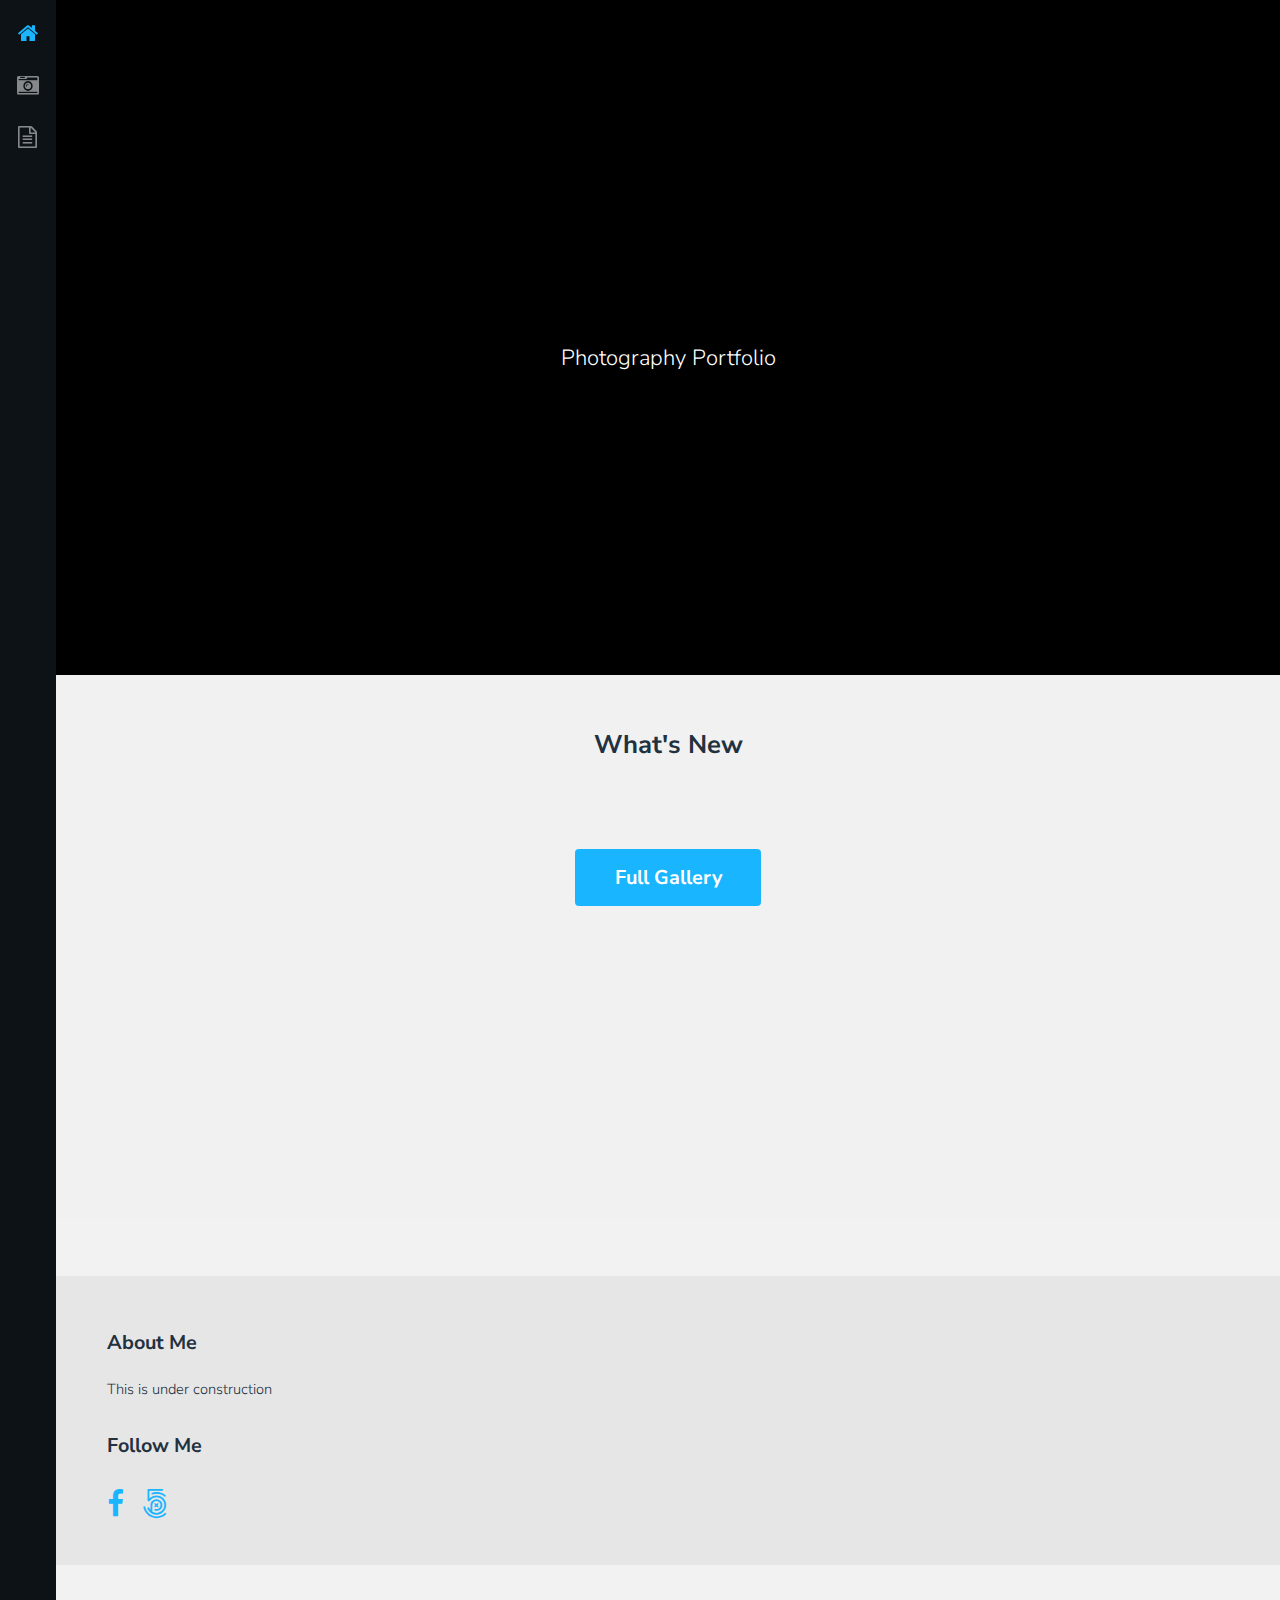
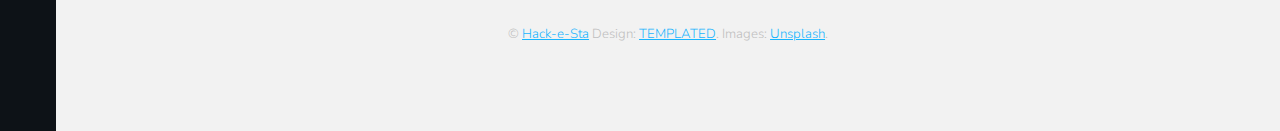
==== commit 9ed6d966: "Update" ====
--- a/index.html
+++ b/index.html
@@ -6,7 +6,7 @@
 -->
 <html>
 	<head>
-		<title>Snapshot - Photography Template</title>
+		<title>Yousuf Naqshbandi - Portfolio</title>
 		<meta charset="utf-8" />
 		<meta name="viewport" content="width=device-width, initial-scale=1" />
 		<link rel="stylesheet" href="assets/css/main.css" />
@@ -15,13 +15,9 @@
 		<div class="page-wrap">
 
 			<!-- Nav -->
-				<nav id="nav">
-					<ul>
-						<li><a href="index.html" class="active"><span class="icon fa-home"></span></a></li>
-						<li><a href="gallery.html"><span class="icon fa-camera-retro"></span></a></li>
-						<li><a href="generic.html"><span class="icon fa-file-text-o"></span></a></li>
-					</ul>
-				</nav>
+				<div id="nav">
+					
+				</div>
 
 			<!-- Main -->
 				<section id="main">
@@ -32,9 +28,6 @@
 								<img src="" alt="" id="userphoto">
 								<h1 id="fullname"></h1>
 								<p>Photography Portfolio</p>
-								<ul class="actions">
-									<li><a href="#galleries" class="button alt scrolly big">Continue</a></li>
-								</ul>
 							</div>
 						</section>
 
@@ -59,28 +52,9 @@
 						</section>
 
 					<!-- Contact -->
-						<section id="contact">
-							<!-- Social -->
-								<div class="social column">
-									<h3>About Me</h3>
-									<p>Mus sed interdum nunc dictum rutrum scelerisque erat a parturient condimentum potenti dapibus vestibulum condimentum per tristique porta. Torquent a ut consectetur a vel ullamcorper a commodo a mattis ipsum class quam sed eros vestibulum quisque a eu nulla scelerisque a elementum vestibulum.</p>
-									<p>Aliquet dolor ultricies sem rhoncus dolor ullamcorper pharetra dis condimentum ullamcorper rutrum vehicula id nisi vel aptent orci litora hendrerit penatibus erat ad sit. In a semper velit eleifend a viverra adipiscing a phasellus urna praesent parturient integer ultrices montes parturient suscipit posuere quis aenean. Parturient euismod ultricies commodo arcu elementum suspendisse id dictumst at ut vestibulum conubia quisque a himenaeos dictum proin dis purus integer mollis parturient eros scelerisque dis libero parturient magnis.</p>
-									<h3>Follow Me</h3>
-									<ul class="icons">
-										<li><a href="#" class="icon fa-twitter"><span class="label">Twitter</span></a></li>
-										<li><a href="#" class="icon fa-facebook"><span class="label">Facebook</span></a></li>
-										<li><a href="#" class="icon fa-instagram"><span class="label">Instagram</span></a></li>
-									</ul>
-								</div>
-
-						</section>
-
-					<!-- Footer -->
-						<footer id="footer">
-							<div class="copyright">
-								&copy; <a href="http://hackesta.org">Hack-e-Sta</a>. Design: <a href="https://templated.co/">TEMPLATED</a>.
-							</div>
-						</footer>
+						<div id="footer">
+							
+						</div>
 				</section>
 		</div>
 
--- a/assets/css/main.css
+++ b/assets/css/main.css
@@ -479,7 +479,7 @@
 			padding: 3.5em 0 1.5em 0;
 			padding-left: 3.5em;
 			padding-right: 3.5em;
-			width: 50%;
+			width: 100%;
 		}
 
 			#contact .column.social {
